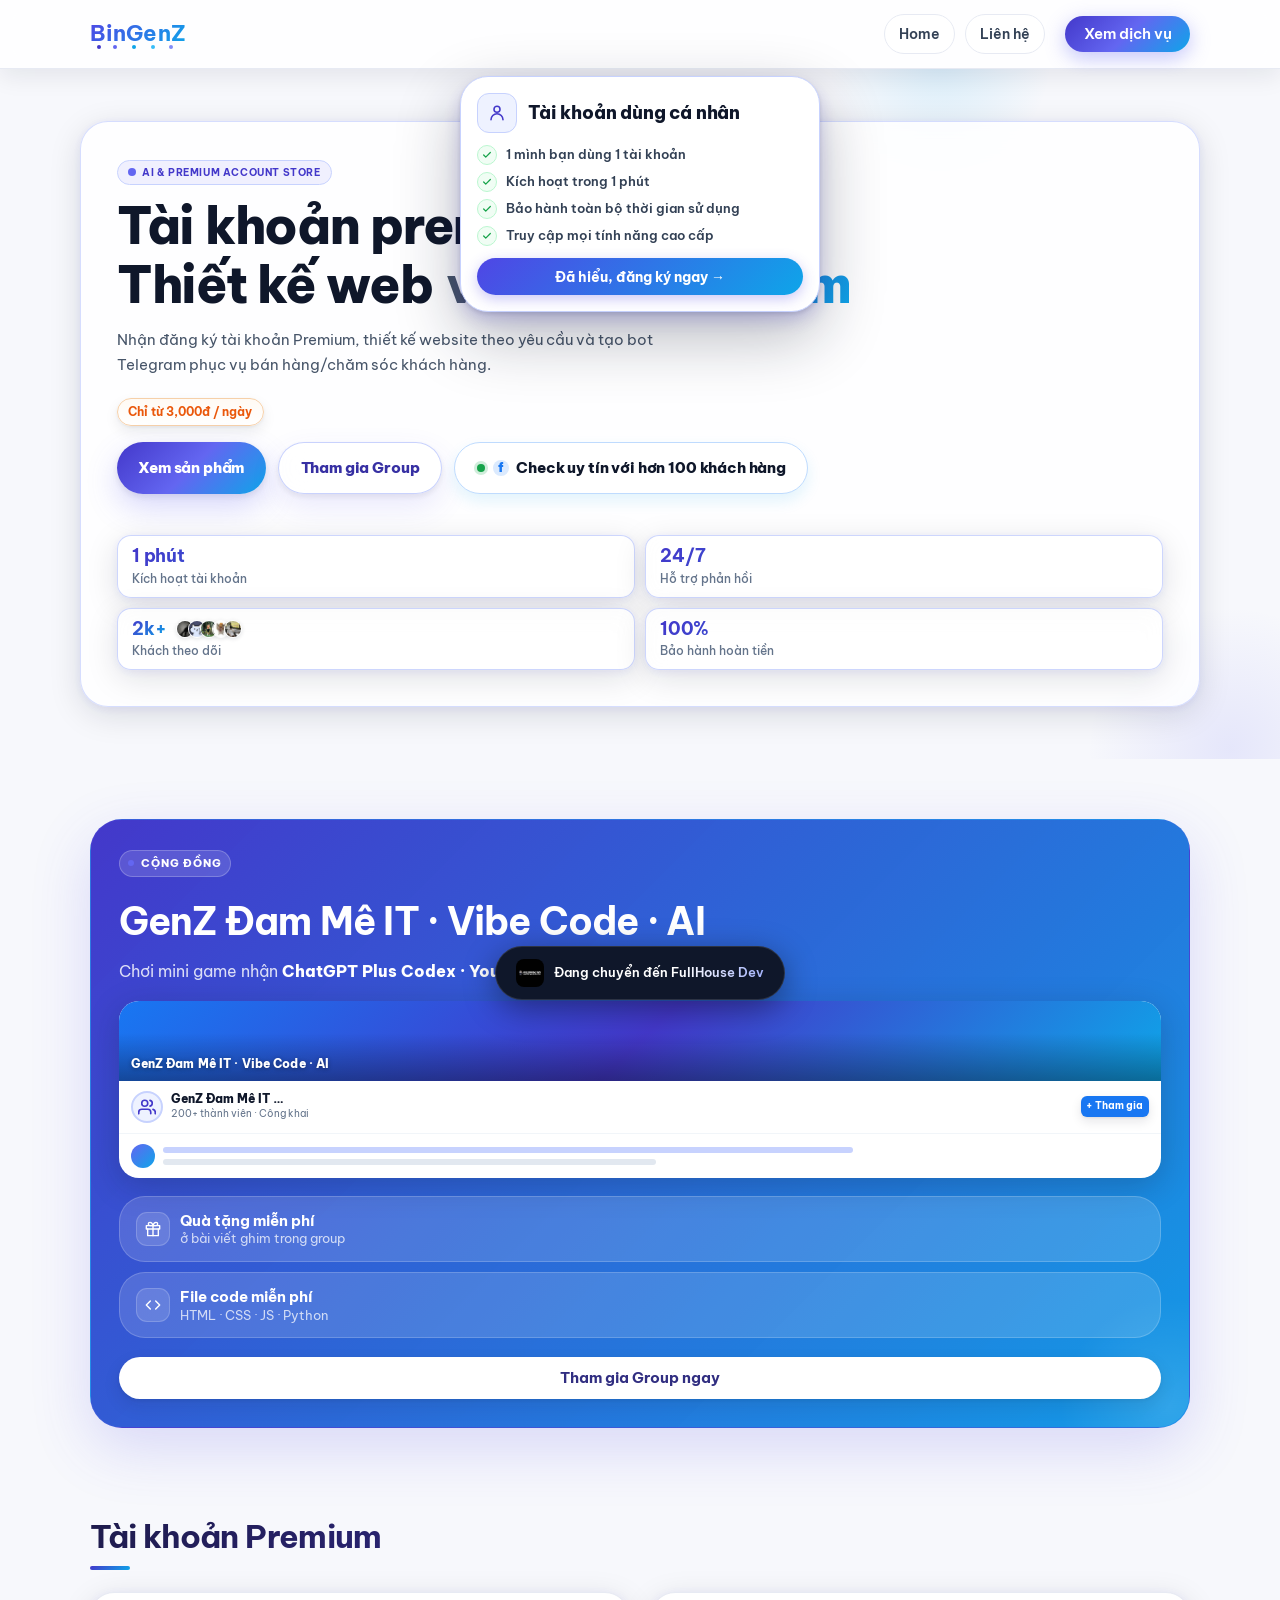
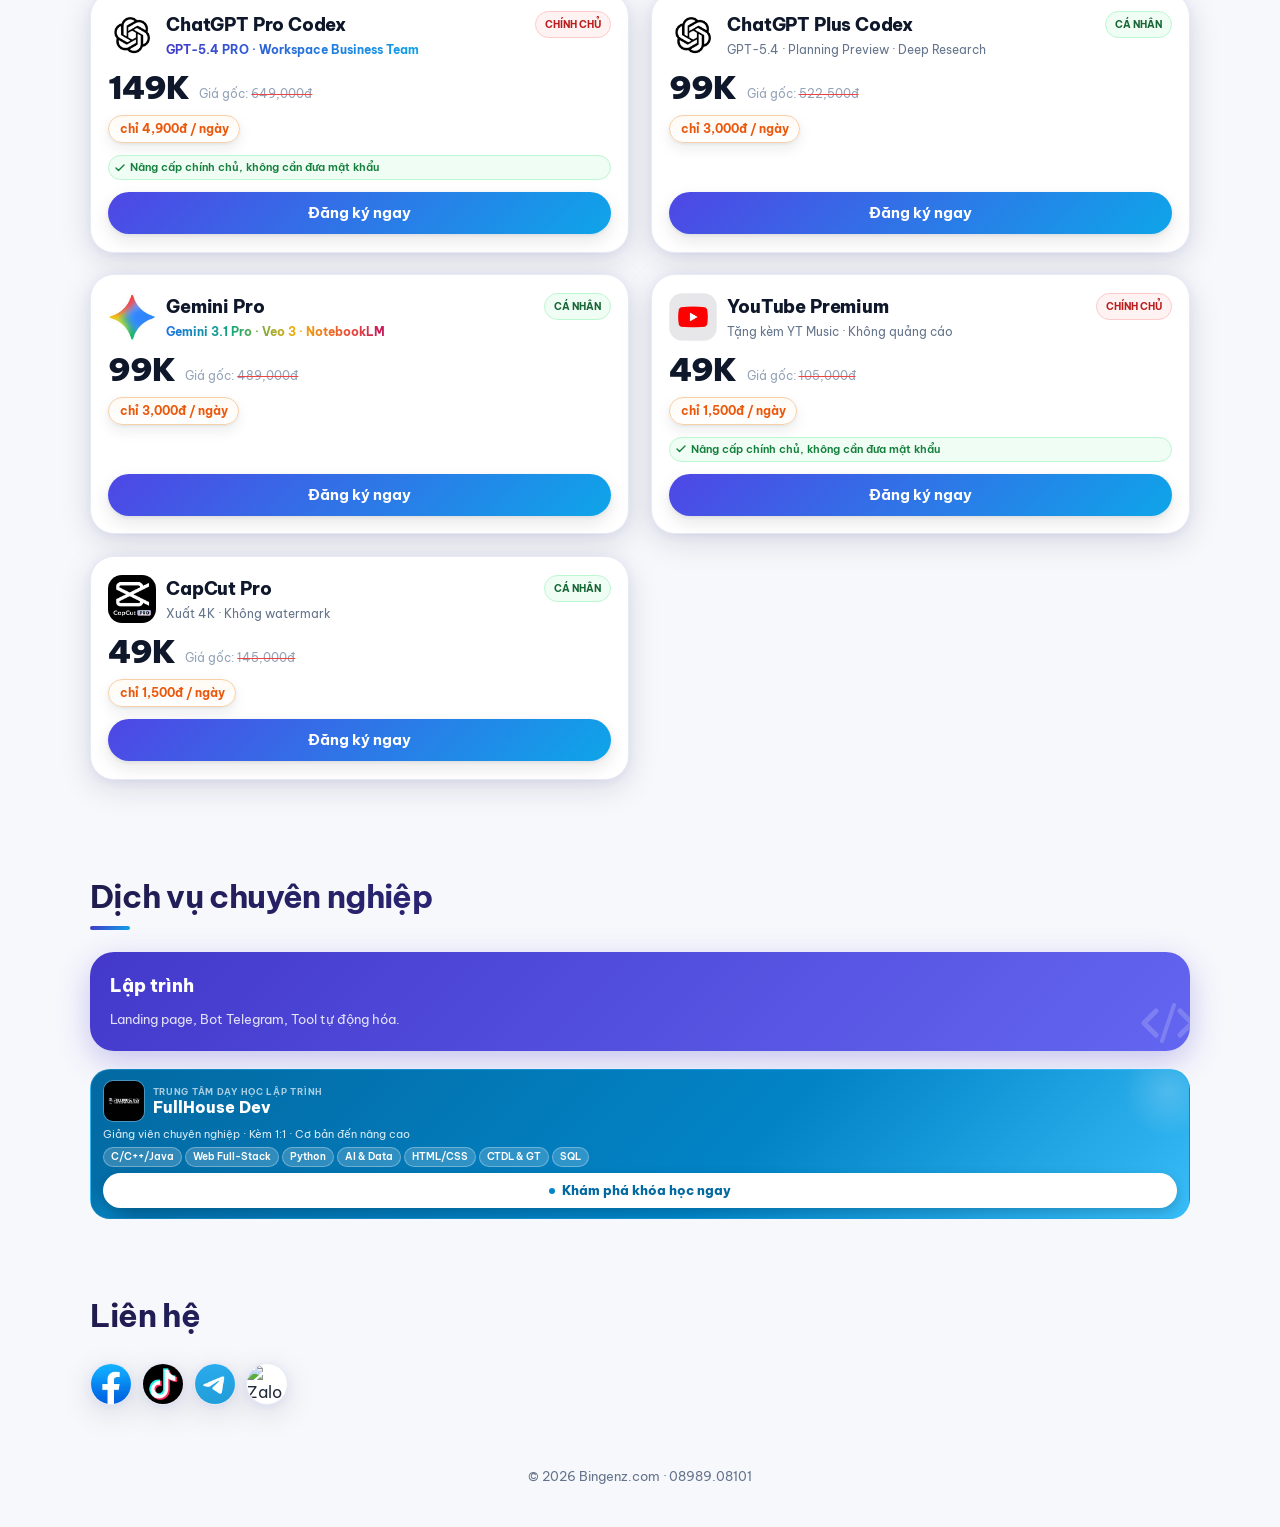
==== index.html @ b9730cd6 "Add 1:1 clone of bingenz.com - Extracted HTML/CSS/JS from base64 obfuscated payload - Inlined all CS" ====
<!DOCTYPE html>
<html lang="vi">
<head>
  <meta charset="UTF-8">
  <script>!function(){var u=new URL(location.href);['utm_source','utm_medium','utm_campaign','utm_term','utm_content'].forEach(function(p){u.searchParams.delete(p)});if(u.href!==location.href)history.replaceState(null,'',u)}();</script>
  <meta name="viewport" content="width=device-width, initial-scale=1.0, interactive-widget=resizes-visual">
    <title>BinGenZ · AI &amp; PREMIUM ACCOUNT</title><meta property="og:type" content="website"><meta property="og:url" content="https://bingenz.com"><meta property="og:title" content="BinGenZ · AI &amp; PREMIUM ACCOUNT"><meta property="og:description" content="Đăng ký tài khoản Premium (ChatGPT Plus, Gemini Pro, YouTube Premium, CapCut Pro). Cung cấp thiết kế website chuyên nghiệp, tối ưu chi phí."><meta property="og:locale" content="vi_VN"><meta name="twitter:card" content="summary_large_image"><meta name="twitter:title" content="BinGenZ · AI &amp; PREMIUM ACCOUNT"><meta name="twitter:description" content="Đăng ký tài khoản Premium (ChatGPT Plus, Gemini Pro, YouTube Premium, CapCut Pro). Cung cấp thiết kế website chuyên nghiệp, tối ưu chi phí."><meta name="description" content="Đăng ký tài khoản Premium (ChatGPT Plus, Gemini Pro, YouTube Premium, CapCut Pro). Cung cấp thiết kế website chuyên nghiệp, tối ưu chi phí.">
<!-- Share metadata is injected from share-meta.js during build and in middleware. -->
  <link rel="preconnect" href="https://fonts.googleapis.com">
  <link rel="preconnect" href="https://fonts.gstatic.com" crossorigin>
  <link href="https://fonts.googleapis.com/css2?family=Be+Vietnam+Pro:wght@400;500;600;700;800&display=swap" rel="stylesheet">
  <style>
    :root {
      --bg: #f7f8fc;
      --panel: #ffffff;
      --line: #e7eaf3;
      --text: #0f172a;
      --muted: #55627a;
      --brand: #4f46e5;
      --brand-2: #0ea5e9;
      --ok: #0f766e;
      --danger: #b91c1c;
      --shadow: 0 8px 32px rgba(15, 23, 42, 0.13), 0 2px 8px rgba(99,102,241,0.09);
    }

    * { box-sizing: border-box; }
    html, body { margin: 0; padding: 0; }
    html {
      /* Scale tỉ lệ thuần: 16px tại 430px, co đều theo viewport, giữ tối đa 16px desktop */
      font-size: min(3.72vw, 16px);
      scroll-behavior: smooth;
      scroll-padding-top: 84px;
    }
    body {
      font-family: "Be Vietnam Pro", sans-serif;
      color: var(--text);
      background: var(--bg);
      line-height: 1.5;
    }
    h1, h2, h3, .price, .badge, .cta { font-family: "Be Vietnam Pro", sans-serif; }

    .container { width: min(1120px, 86vw); margin: 0 auto; }
    .topbar {
      position: sticky; top: 0; z-index: 30;
      background: rgba(255, 255, 255, 0.85);
      border-bottom: 1px solid var(--line);
      backdrop-filter: blur(10px);
      box-shadow: 0 8px 22px rgba(15, 23, 42, 0.08);
    }
    .topbar-inner {
      height: 68px; display: flex; align-items: center; justify-content: space-between; gap: 16px;
    }
    .logo { font-size: 1.4rem; font-weight: 700; letter-spacing: 0.01em; }
    .logo span {
      background: linear-gradient(135deg, var(--brand), var(--brand-2));
      -webkit-background-clip: text;
      -webkit-text-fill-color: transparent;
      background-clip: text;
    }
    .logo-sub {
      background: linear-gradient(135deg, var(--brand), var(--brand-2));
      -webkit-background-clip: text;
      -webkit-text-fill-color: transparent;
      background-clip: text;
      font-weight: 700;
    }
    @keyframes floatUp {
      0%   { transform: translateY(0) scale(1); opacity: 0.8; }
      100% { transform: translateY(-32px) scale(0.2); opacity: 0; }
    }
    .logo-wrap { position: relative; display: inline-block; }
    .logo-particle {
      position: absolute; bottom: 2px;
      width: 4px; height: 4px; border-radius: 50%;
      pointer-events: none;
      animation: floatUp 2s ease-out infinite;
    }
    .lp1 { background: #4338ca; left: 8%;  animation-delay: 0s;    animation-duration: 2.1s; }
    .lp2 { background: #6366f1; left: 24%; animation-delay: 0.45s; animation-duration: 1.8s; }
    .lp3 { background: #0ea5e9; left: 44%; animation-delay: 0.9s;  animation-duration: 2.3s; }
    .lp4 { background: #38bdf8; left: 64%; animation-delay: 0.2s;  animation-duration: 1.9s; }
    .lp5 { background: #818cf8; left: 82%; animation-delay: 1.2s;  animation-duration: 2.0s; }
    .top-actions { display: flex; align-items: center; gap: 10px; flex-wrap: wrap; }
    .chip {
      border: 1px solid var(--line);
      background: #fff;
      color: #334155;
      border-radius: 999px;
      font-size: 0.875em;
      padding: 0.625em 1em;
      text-decoration: none;
      font-weight: 600;
    }
    .chip.primary {
      display: inline-flex;
      align-items: center;
      justify-content: center;
      border: 0;
      background: linear-gradient(135deg, #4338ca 0%, #6366f1 50%, #0ea5e9 100%);
      background-clip: padding-box;
      color: #fff;
      padding: 0.625em 1.25em;
      font-size: 0.94em;
      line-height: 1.2;
      appearance: none;
      -webkit-appearance: none;
      overflow: hidden;
      box-shadow: 0 6px 20px rgba(99,102,241,0.38);
      transition: transform 0.15s, box-shadow 0.15s, filter 0.15s;
    }
    .chip.primary:hover {
      transform: translateY(-2px);
      box-shadow: 0 10px 28px rgba(99,102,241,0.48);
      filter: brightness(1.07);
    }
    .chip.primary:active { transform: translateY(0); }

    .hero {
      padding: 0 0 24px;
    }
    .hero-box {
      position: relative;
      overflow: hidden;
      width: 100vw;
      margin-left: calc(50% - 50vw);
      background: transparent;
      padding: clamp(28px, 5vw, 52px) clamp(18px, 5vw, 34px);
    }
    .hero-box::before,
    .hero-box::after {
      content: "";
      position: absolute;
      border-radius: 999px;
      pointer-events: none;
    }
    .hero-box::before {
      width: 280px;
      height: 280px;
      right: -90px;
      bottom: -130px;
      background: radial-gradient(circle, rgba(99, 102, 241, 0.12) 0%, rgba(99, 102, 241, 0) 72%);
    }
    .hero-box::after {
      width: 220px;
      height: 220px;
      right: 18%;
      top: -120px;
      background: radial-gradient(circle, rgba(14, 165, 233, 0.13) 0%, rgba(14, 165, 233, 0) 72%);
    }
    .hero-box > div {
      position: relative;
      z-index: 1;
      max-width: min(1120px, 92vw);
      margin: 0 auto;
    }
    .kicker {
      display: inline-flex;
      align-items: center;
      gap: 6px;
      background: rgba(99,102,241,0.09);
      border: 1px solid #c7d2fe;
      color: #4338ca;
      border-radius: 999px;
      padding: 4px 10px;
      font-size: 0.625em;
      font-weight: 700;
      letter-spacing: 0.06em;
      text-transform: uppercase;
      margin-bottom: 14px;
    }
    .kicker-dot {
      width: 8px; height: 8px;
      border-radius: 50%;
      background: #6366f1;
      flex-shrink: 0;
    }
    .title {
      margin: 0 0 16px;
      font-size: clamp(2rem, 6vw, 3.2rem);
      line-height: 1.05;
      letter-spacing: -0.025em;
      display: grid;
      gap: 0.12em;
    }
    .title-main {
      display: inline-flex;
      align-items: baseline;
      flex-wrap: wrap;
      gap: 0.26em;
      color: #0f172a;
      font-weight: 800;
    }
    .title-sub {
      display: inline-flex;
      align-items: baseline;
      flex-wrap: wrap;
      gap: 0.26em;
      font-weight: 800;
      color: #0f172a;
    }
    .title-and {
      color: #475569;
      font-weight: 700;
    }
    .title .accent {
      display: inline-block;
      font-weight: 800;
      background: linear-gradient(135deg, #4338ca, #0ea5e9);
      -webkit-background-clip: text;
      -webkit-text-fill-color: transparent;
      background-clip: text;
    }
    .hero p {
      margin: 0 0 20px;
      color: #475569;
      max-width: 58ch;
      font-size: 0.94em;
      line-height: 1.65;
    }
    .hero-pill {
      margin-bottom: 16px;
      width: fit-content;
      border-radius: 999px;
      border: 0.09em solid #f6d0a9;
      background: linear-gradient(180deg, #fffaf4 0%, #fff 100%);
      color: #ea580c;
      padding: 0.4em 0.9em;
      font-weight: 700;
      font-size: 0.72em;
      display: inline-flex;
      align-items: center;
      gap: 0.5em;
      box-shadow: 0 0.5em 1.2em rgba(15,23,42,0.08), 0 0.1em 0.25em rgba(15,23,42,0.06);
    }
    .hero-card {
      background: rgba(255,255,255,0.82);
      border: 1px solid rgba(165,180,252,0.45);
      border-radius: 28px;
      padding: clamp(24px, 4vw, 36px);
      backdrop-filter: blur(16px);
      -webkit-backdrop-filter: blur(16px);
      box-shadow: var(--shadow);
    }

    .hero-cta-row {
      margin-bottom: 2.6em;
      display: flex;
      gap: 0.8em;
      flex-wrap: wrap;
      align-items: center;
    }
    .hero-cta-row .chip.primary,
    .hero-outline-btn {
      display: inline-flex;
      align-items: center;
      justify-content: center;
      gap: 0.5em;
      white-space: nowrap;
      min-height: 3.35em;
      padding: 0.82em 1.38em;
      font-size: 0.96em;
      line-height: 1.2;
      font-weight: 800;
      border-radius: 999px;
      text-decoration: none;
      letter-spacing: -0.01em;
    }
    .hero-cta-row .chip.primary {
      box-shadow: 0 0.85em 2em rgba(99,102,241,0.26), 0 0.18em 0.42em rgba(15,23,42,0.1);
    }
    .hero-outline-btn {
      border: 1.5px solid rgba(165,180,252,0.6);
      background: rgba(255,255,255,0.76);
      backdrop-filter: blur(12px);
      -webkit-backdrop-filter: blur(12px);
      color: #3730a3;
      cursor: pointer;
      box-shadow: 0 0.85em 2em rgba(79,70,229,0.12), 0 0.18em 0.42em rgba(15,23,42,0.08);
      transition: background 0.15s, border-color 0.15s, box-shadow 0.15s, transform 0.15s;
    }
    .hero-outline-btn:hover {
      background: rgba(255,255,255,0.92);
      border-color: #6366f1;
      transform: translateY(-0.05em);
      box-shadow: 0 1em 2.2em rgba(79,70,229,0.18), 0 0.2em 0.46em rgba(15,23,42,0.1);
    }
    .hero-trust-btn {
      border: 0.07em solid #bfdbfe;
      background: #ffffff;
      color: #0f172a;
      box-shadow: 0 0.45em 1em rgba(14,165,233,0.12);
      transition: box-shadow 0.15s, transform 0.15s, border-color 0.15s;
    }
    .hero-trust-btn:hover {
      transform: translateY(-0.05em);
      border-color: #93c5fd;
      box-shadow: 0 0.65em 1.28em rgba(14,165,233,0.18);
    }
    .hero-trust-dot {
      width: 0.56em;
      height: 0.56em;
      border-radius: 50%;
      background: #16a34a;
      box-shadow: 0 0 0 0.2em rgba(22,163,74,0.2);
      flex-shrink: 0;
      animation: heroTrustDotPulse 1.5s ease-in-out infinite;
    }
    @keyframes heroTrustDotPulse {
      0%,100% { opacity: 1; transform: scale(1); }
      50% { opacity: 0.45; transform: scale(0.72); }
    }
    .hero-trust-fb {
      width: 1.2em;
      height: 1.2em;
      border-radius: 50%;
      background: #dbeafe;
      color: #1877f2;
      font-size: 0.86em;
      font-weight: 900;
      line-height: 1;
      display: inline-grid;
      place-items: center;
      flex-shrink: 0;
    }
    .hero-stats {
      margin-top: 10px;
      display: grid;
      grid-template-columns: 1fr 1fr;
      gap: 10px;
    }
    .hero-stat-card {
      background: rgba(255,255,255,0.75);
      border: 1px solid rgba(165,180,252,0.55);
      border-radius: 14px;
      padding: 10px 14px;
      backdrop-filter: blur(10px);
      -webkit-backdrop-filter: blur(10px);
      box-shadow: var(--shadow);
    }
    .hero-stat-value {
      font-size: 1.1rem;
      font-weight: 700;
      line-height: 1.1;
      letter-spacing: -0.01em;
      background: linear-gradient(135deg, #4338ca, #0ea5e9);
      -webkit-background-clip: text;
      -webkit-text-fill-color: transparent;
      background-clip: text;
    }
    .hero-stat-label {
      font-size: 0.72em;
      color: #64748b;
      font-weight: 500;
      margin-top: 4px;
    }
    .hero-stat-top {
      display: flex;
      align-items: center;
      gap: 10px;
      flex-wrap: nowrap;
    }
    .hero-stat-avatars {
      display: flex;
      align-items: center;
      flex-shrink: 0;
    }
    .hero-stat-top .hero-stat-value { white-space: nowrap; }
    .hero-stat-avatars img {
      width: 18px;
      height: 18px;
      border-radius: 50%;
      object-fit: cover;
      border: 1.5px solid #fff;
      margin-left: -6px;
      box-shadow: 0 1px 4px rgba(15,23,42,0.12);
      background: #e2e8f0;
    }
    .hero-stat-avatars img:first-child { margin-left: 0; }

    .community-split-top {
      display: block;
      margin-bottom: 18px;
    }
    .community-split-text {
      min-width: 0;
    }
    .community-mockup {
      width: 152px;
      background: #fff;
      border-radius: 18px 18px 0 0;
      box-shadow: 0 -6px 24px rgba(99,102,241,0.15);
      padding: 12px 12px 0;
    }
    .cm-bar {
      height: 0.44em;
      background: linear-gradient(90deg, #4338ca, #6366f1);
      border-radius: 999px;
      margin-bottom: 0.56em;
    }
    .cm-code {
      border-radius: 10px;
      background: #0f172a;
      padding: 0.5em;
      margin-bottom: 0.5em;
    }
    .cm-dots {
      display: flex;
      gap: 4px;
      margin-bottom: 0.375em;
    }
    .cm-dots span {
      width: 0.3125em;
      height: 0.3125em;
      border-radius: 50%;
      display: inline-block;
    }
    .cm-code-line {
      height: 0.25em;
      border-radius: 999px;
      margin-bottom: 0.3125em;
      background: rgba(255,255,255,0.18);
    }
    .cm-code-line.purple { background: #8b5cf6; }
    .cm-code-line.blue { background: #38bdf8; }
    .cm-code-line.green { background: #34d399; }
    .cm-social {
      display: flex;
      gap: 0.375em;
      padding-bottom: 0.75em;
    }
    .cm-pill {
      flex: 1;
      border-radius: 999px;
      height: 1.125em;
      display: grid;
      place-items: center;
      color: #fff;
      font-size: 0.52em;
      font-weight: 800;
    }
    .community-wrap {
      background: linear-gradient(135deg, rgba(67,56,202,0.96), rgba(14,165,233,0.9)), #4338ca;
      color: #fff;
      border: 1px solid rgba(99,102,241,0.18);
      border-radius: 32px;
      box-shadow: 0 20px 60px rgba(79,70,229,0.18);
      padding: clamp(24px, 5vw, 28px);
      position: relative;
      overflow: hidden;
    }
    .community-wrap::before {
      content: '';
      position: absolute;
      inset: auto -90px -90px auto;
      width: 220px; height: 220px;
      background: radial-gradient(circle, rgba(255,255,255,0.12) 0%, transparent 70%);
      border-radius: 50%;
      pointer-events: none;
    }
    .community-badge {
      display: inline-flex;
      align-items: center;
      gap: 7px;
      border-radius: 999px;
      border: 1px solid rgba(255,255,255,0.22);
      background: rgba(255,255,255,0.14);
      color: #fff;
      font-size: 0.69em; font-weight: 800;
      letter-spacing: 0.08em;
      text-transform: uppercase;
      padding: 0.4em 0.75em;
    }
    .community-title {
      margin: 0.6em 0 0.4em;
      font-size: clamp(1.25rem, 4.5vw, 2.4rem);
      line-height: 1.12;
      letter-spacing: -0.02em;
      overflow-wrap: break-word;
      word-break: break-word;
    }
    .community-sub {
      margin: 0;
      color: rgba(255,255,255,0.82);
      font-size: clamp(0.75rem, 2.4vw, 1rem);
      line-height: 1.5;
      overflow-wrap: break-word;
      word-break: break-word;
    }
    .community-sub strong {
      color: #fff;
      font-weight: 800;
    }
    .gift-box {
      margin-top: 0;
      border: 1px solid rgba(255,255,255,0.18);
      background: rgba(255,255,255,0.14);
      border-radius: 26px;
      padding: 0.875em 1em;
      display: flex;
      align-items: center;
      gap: 10px;
      box-shadow: none;
    }
    .gift-box .ico {
      width: 2.125em;
      height: 2.125em;
      border-radius: 11px;
      display: grid;
      place-items: center;
      background: rgba(255,255,255,0.12);
      color: #fff;
      border: 1px solid rgba(255,255,255,0.18);
      flex-shrink: 0;
    }
    .gift-title {
      font-size: 0.95em;
      font-weight: 700;
      color: #fff;
      line-height: 1.3;
    }
    .gift-sub {
      font-size: 0.8em;
      color: rgba(255,255,255,0.74);
      line-height: 1.3;
    }
    /* ── Facebook Group Mockup ── */
    .fb-mockup {
      width: 100%;
      background: #fff;
      border-radius: 20px;
      overflow: hidden;
      box-shadow: 0 8px 32px rgba(15,23,42,0.22);
    }
    .fb-cover {
      height: 5em;
      background: linear-gradient(135deg, #1877f2, #4338ca, #0ea5e9);
      position: relative;
      display: flex;
      align-items: flex-end;
      padding: 0.5em 0.75em;
    }
    .fb-cover-gradient {
      position: absolute;
      inset: 0;
      background: linear-gradient(to bottom, transparent 40%, rgba(0,0,0,0.35));
    }
    .fb-cover-text {
      position: relative;
      color: #fff;
      font-size: 0.75em;
      font-weight: 800;
      letter-spacing: 0.01em;
      text-shadow: 0 1px 4px rgba(0,0,0,0.4);
    }
    .fb-info {
      display: flex;
      align-items: center;
      gap: 0.5em;
      padding: 0.625em 0.75em;
      border-bottom: 1px solid #f1f5f9;
    }
    .fb-avatar {
      width: 2em;
      height: 2em;
      border-radius: 50%;
      background: #eef2ff;
      border: 2px solid #c7d2fe;
      display: grid;
      place-items: center;
      flex-shrink: 0;
    }
    .fb-name {
      font-size: 0.72em;
      font-weight: 800;
      color: #0f172a;
      line-height: 1.2;
      white-space: nowrap;
      overflow: hidden;
      text-overflow: ellipsis;
      max-width: 10em;
    }
    .fb-meta {
      font-size: 0.62em;
      color: #64748b;
      margin-top: 1px;
    }
    .fb-join-btn {
      margin-left: auto;
      background: #1877f2;
      color: #fff;
      font-size: 0.62em;
      font-weight: 700;
      border-radius: 6px;
      padding: 0.3em 0.6em;
      white-space: nowrap;
      flex-shrink: 0;
      text-decoration: none;
      box-shadow: 0 0.45em 1.1em rgba(15,23,42,0.10), 0 0.1em 0.24em rgba(15,23,42,0.07);
      transition: transform 0.15s ease, box-shadow 0.15s ease, filter 0.15s ease;
    }
    .fb-join-btn:hover {
      transform: translateY(-0.06em);
      box-shadow: 0 0.65em 1.35em rgba(15,23,42,0.14), 0 0.12em 0.3em rgba(15,23,42,0.08);
      filter: brightness(1.03);
    }
    .fb-post {
      display: flex;
      align-items: center;
      gap: 0.5em;
      padding: 0.625em 0.75em;
    }
    .fb-post-avatar {
      width: 1.5em;
      height: 1.5em;
      border-radius: 50%;
      background: linear-gradient(135deg, #6366f1, #0ea5e9);
      flex-shrink: 0;
    }
    .fb-post-body { flex: 1; }
    .fb-post-line {
      height: 0.375em;
      border-radius: 999px;
      background: #e2e8f0;
      margin-bottom: 0.375em;
    }
    .fb-post-line:last-child { margin-bottom: 0; }
    /* ── end Facebook Mockup ── */
    .community-btn {
      margin-top: 1.25em;
      width: 100%;
      display: flex;
      justify-content: center;
      box-shadow: 0 12px 24px rgba(15,23,42,0.18);
    }
    .cta.buy.community-btn {
      background: #fff;
      color: #312e81;
    }
    .community-metrics {
      display: grid;
      grid-template-columns: repeat(3, 1fr);
      gap: 0.625em;
      margin-bottom: 1.125em;
    }
    @media (max-width: 680px) {
      .community-metrics { grid-template-columns: 1fr; }
    }
    .community-metric {
      border-radius: 18px;
      padding: 0.875em;
      background: rgba(255,255,255,0.12);
      border: 1px solid rgba(255,255,255,0.16);
    }
    .community-metric strong {
      display: block;
      margin-bottom: 0.25em;
      font-size: 1.05em;
      color: #fff;
    }
    .community-metric span {
      color: rgba(255,255,255,0.74);
      font-size: 0.84em;
    }
    .community-stats {
      display: grid;
      grid-template-columns: 1fr 1fr;
      gap: 28px 20px;
      margin: 24px 0;
    }
    .comm-stat-value {
      font-size: 2rem;
      font-weight: 800;
      color: #4338ca;
      letter-spacing: -0.03em;
      line-height: 1;
    }
    .comm-stat-label {
      font-size: 0.69em;
      text-transform: uppercase;
      letter-spacing: 0.08em;
      font-weight: 700;
      color: #64748b;
      margin-top: 5px;
    }
    .personal-card {
      margin-top: 18px;
      background: #fff;
      border: 1px solid #e2e8f0;
      border-left: 4px solid #6366f1;
      border-radius: 30px;
      box-shadow: 0 2px 12px rgba(99,102,241,0.08);
      padding: 18px 18px 18px 16px;
    }
    .personal-head {
      display: flex;
      align-items: center;
      gap: 12px;
      margin-bottom: 14px;
    }
    .personal-head .ico {
      width: 40px;
      height: 40px;
      border-radius: 11px;
      border: 1px solid #c7d2fe;
      display: grid;
      place-items: center;
      color: #4338ca;
      background: #eef2ff;
      flex-shrink: 0;
    }
    .personal-title {
      margin: 0;
      font-size: 1rem;
      font-weight: 800;
      line-height: 1.2;
      letter-spacing: -0.01em;
      color: #0f172a;
    }
    .personal-list {
      margin: 0;
      padding: 0;
      list-style: none;
      display: grid;
      gap: 8px;
      font-size: 0.81em;
      color: #334155;
      font-weight: 600;
    }
    .personal-list li {
      display: flex;
      align-items: center;
      gap: 10px;
      word-break: break-word;
    }
    .personal-check {
      width: 20px;
      height: 20px;
      border-radius: 50%;
      background: #f0fdf4;
      border: 1px solid #bbf7d0;
      display: grid;
      place-items: center;
      flex-shrink: 0;
    }

    .section { padding: 2.25em 0; }
    #source-code.section { padding-top: 56px; }
    .section h2 {
      margin: 0 0 24px;
      font-size: clamp(1.3rem, 3vw, 2rem);
      letter-spacing: -0.02em;
      background: linear-gradient(135deg, #1e1b4b, #4338ca);
      -webkit-background-clip: text;
      -webkit-text-fill-color: transparent;
      background-clip: text;
    }

    .grid {
      display: grid;
      grid-template-columns: repeat(12, 1fr);
      gap: 1.35em;
    }
    .card {
      grid-column: span 6;
      background: var(--panel);
      border: 1px solid var(--line);
      border-radius: 1.5em;
      box-shadow: var(--shadow);
      padding: 1.1em;
      display: flex;
      flex-direction: column;
      gap: 0.75em;
      min-width: 0;
      scroll-margin-top: 92px;
      transition: box-shadow 0.18s, transform 0.18s;
    }
    .card:hover {
      box-shadow: var(--shadow);
      transform: translateY(-2px);
    }
    .head { display: flex; align-items: start; justify-content: space-between; gap: 10px; }
    .head-left { display: flex; align-items: center; gap: 10px; min-width: 0; }
    .head-ico {
      width: 3em;
      height: 3em;
      border-radius: 0.875em;
      background: #eef2ff;
      flex-shrink: 0;
      display: block;
    }
    .head-text { min-width: 0; }
    .name { font-size: clamp(0.88rem, 3.5vw, 1.15rem); font-weight: 800; letter-spacing: -0.01em; margin: 0 0 3px; white-space: nowrap; overflow: hidden; text-overflow: clip; }
    .tag { color: #64748b; font-size: 0.72em; margin: 0; line-height: 1.4; }
    .badge {
      border-radius: 999px;
      padding: 5px 9px;
      font-size: 0.65em;
      white-space: nowrap;
      font-weight: 700;
      flex-shrink: 0;
    }
    .badge.green { border: 1px solid #bbf7d0; background: #f0fdf4; color: #166534; }
    .badge.red { border: 1px solid #fecaca; background: #fef2f2; color: #b91c1c; }

    .price-row { display: flex; align-items: end; gap: 10px; flex-wrap: wrap; }
    .price {
      font-size: 2em;
      line-height: 1;
      letter-spacing: -0.03em;
      font-weight: 900;
      color: #0f172a;
    }
    .old { font-size: 0.75em; color: #94a3b8; }
    .old s { color: #94a3b8 !important; text-decoration: line-through #ef4444 !important; text-decoration-thickness: 1.3px !important; }
    .day {
      font-size: 0.72em;
      color: #ea580c;
      background: linear-gradient(180deg, #fffaf4 0%, #fff 100%);
      border: 0.09em solid #f6d0a9;
      border-radius: 999px;
      padding: 0.4em 0.9em;
      width: fit-content;
      font-weight: 700;
      box-shadow: 0 0.5em 1.2em rgba(15,23,42,0.08), 0 0.1em 0.25em rgba(15,23,42,0.06);
    }

    .cta-row { margin-top: auto; display: grid; gap: 8px; }
    .cta {
      display: inline-flex;
      align-items: center;
      justify-content: center;
      border: 0;
      border-radius: 999px;
      padding: 0.8em 1.1em;
      font-size: 0.94rem;
      font-weight: 700;
      line-height: 1.2;
      appearance: none;
      -webkit-appearance: none;
      cursor: pointer;
      text-decoration: none;
      text-align: center;
      overflow: hidden;
      box-shadow: 0 0.45em 1.1em rgba(15,23,42,0.10), 0 0.1em 0.24em rgba(15,23,42,0.07);
      transition: transform 0.15s ease, box-shadow 0.15s ease, filter 0.15s ease;
    }
    .cta:hover {
      transform: translateY(-0.06em);
      box-shadow: 0 0.65em 1.35em rgba(15,23,42,0.14), 0 0.12em 0.3em rgba(15,23,42,0.08);
      filter: brightness(1.02);
    }
    .cta:active { transform: translateY(0); }
    .cta.buy {
      color: #fff;
      background: linear-gradient(135deg, var(--brand), var(--brand-2));
    }
    .cta.light {
      color: #1e293b;
      background: #f8fafc;
      border: 1px solid var(--line);
    }

    .wide {
      grid-column: span 6;
      border-radius: 1.5em;
      padding: 1.25em;
      position: relative;
      overflow: hidden;
    }
    #source-code .wide {
      grid-column: span 12;
    }
    .wide.wide-code {
      background: linear-gradient(135deg, #4338ca 0%, #6366f1 100%);
      color: #fff;
      box-shadow: 0 10px 32px rgba(67,56,202,0.28);
    }
    .wide h3 { margin: 0 0 10px; font-size: 1.15rem; font-weight: 800; color: #fff; }
    .wide ul { margin: 0 0 16px; padding-left: 18px; color: rgba(255,255,255,0.85); display: grid; gap: 7px; font-size: 0.84em; }
    .wide-deco {
      position: absolute;
      right: -10px; bottom: -10px;
      opacity: 0.18;
      pointer-events: none;
      user-select: none;
    }

    .contact-list {
      display: flex;
      align-items: center;
      gap: 10px;
      flex-wrap: wrap;
    }
    .contact-item {
      width: 42px;
      height: 42px;
      display: inline-flex;
      align-items: center;
      justify-content: center;
      text-decoration: none;
      color: #1f2937;
      background: #fff;
      border: 1px solid var(--line);
      border-radius: 50%;
      box-shadow: var(--shadow);
      overflow: hidden;
    }
    .contact-item img {
      width: 100%;
      height: 100%;
      object-fit: cover;
      display: block;
    }

    .footer {
      text-align: center;
      color: #64748b;
      padding: 26px 12px 40px;
      font-size: 0.81em;
    }

    /* ── Welcome Overlay (FIXED) ── */
    /* welcome overlay removed */
    .wlc-services { display: grid; grid-template-columns: 1fr 1fr; gap: 6px; }
    .wlc-service-item {
      display: flex; flex-direction: column; align-items: center; gap: 4px;
      background: rgba(255,255,255,0.75); border: 1px solid #c7d2fe;
      border-radius: 22px; padding: 9px 6px; text-align: center;
    }
    .wlc-svc-svg { width: 60px; height: 60px; flex-shrink: 0; }
    .wlc-svc-name { font-size: 0.75em; font-weight: 800; color: #0f172a; }
    .wlc-svc-note { font-size: 0.625em; color: #64748b; line-height: 1.4; }
    .wlc-cta-text {
      font-size: 0.81em; color: #334155; text-align: center; line-height: 1.5; margin: 0;
    }
    .wlc-cta-text strong { color: #4338ca; }

    /* Ad box */
    .wlc-ad {
      position: relative; overflow: hidden;
      background: linear-gradient(135deg, #0369a1 0%, #0284c7 60%, #38bdf8 100%);
      border: 1px solid rgba(56,189,248,0.3);
      border-radius: 20px; padding: 10px 12px;
    }
    .wlc-ad::before {
      content: ''; position: absolute; right: -24px; top: -24px;
      width: 90px; height: 90px; border-radius: 50%;
      background: radial-gradient(circle, rgba(255,255,255,0.18), transparent 70%);
      pointer-events: none;
    }
    .wlc-ad::after {
      content: ''; position: absolute; left: -16px; bottom: -24px;
      width: 60px; height: 60px; border-radius: 50%;
      background: radial-gradient(circle, rgba(14,165,233,0.3), transparent 70%);
      pointer-events: none;
    }
    .wlc-ad-inner { position: relative; z-index: 1; display: grid; gap: 6px; }
    .wlc-ad-head { display: flex; align-items: center; gap: 8px; }
    .wlc-ad-logo {
      width: 42px; height: 42px; border-radius: 10px;
      overflow: hidden; flex-shrink: 0;
      border: 1px solid rgba(255,255,255,0.2);
      background: rgba(255,255,255,0.1);
    }
    .wlc-ad-logo img { width: 100%; height: 100%; object-fit: cover; display: block; }
    .wlc-ad-qc { font-size: 0.56em; font-weight: 700; color: rgba(255,255,255,0.65); letter-spacing: 0.08em; text-transform: uppercase; }
    .wlc-ad-brand { font-size: 1em; font-weight: 800; color: #fff; line-height: 1.1; }
    .wlc-ad-desc { font-size: 0.66em; color: rgba(255,255,255,0.85); line-height: 1.2; margin: 0; }
    .wlc-ad-pills {
      display: flex; flex-wrap: wrap; gap: 3px;
      max-height: calc(2 * (18px + 6px));
      overflow: hidden;
    }
    .wlc-ad-pill {
      font-size: 0.594em; font-weight: 600; color: #fff;
      background: rgba(255,255,255,0.18);
      border: 1px solid rgba(255,255,255,0.3);
      border-radius: 999px; padding: 2px 7px;
      white-space: nowrap;
    }
    .wlc-ad-cta {
      display: flex; align-items: center; justify-content: center; gap: 7px;
      background: #fff; border: 0; width: 100%;
      color: #0369a1; font-size: 0.81em; font-weight: 800;
      font-family: "Be Vietnam Pro", sans-serif;
      padding: 0.625em; border-radius: 999px;
      text-decoration: none; transition: transform 0.15s, box-shadow 0.15s;
      box-shadow: 0 4px 12px rgba(0,0,0,0.18); cursor: pointer;
    }
    .wlc-ad-cta:hover { transform: translateY(-1px); box-shadow: 0 6px 20px rgba(0,0,0,0.25); }
    .wlc-ad-dot {
      width: 6px; height: 6px; border-radius: 50%;
      background: #0284c7; flex-shrink: 0;
      animation: none;
    }
    @keyframes wlcdot { 0%,100%{opacity:1;transform:scale(1)} 50%{opacity:0.4;transform:scale(0.65)} }

    .redirect-toast {
      position: fixed;
      bottom: -100px;
      left: 50%; transform: translateX(-50%);
      background: #0f172a;
      border: 1px solid rgba(255,255,255,0.12);
      border-radius: 999px;
      padding: 12px 20px;
      display: flex; align-items: center; gap: 10px;
      box-shadow: 0 8px 32px rgba(0,0,0,0.4);
      z-index: 200;
      transition: bottom 0.3s cubic-bezier(0.34,1.56,0.64,1);
      white-space: nowrap;
      pointer-events: none;
    }
    .redirect-toast.show {
      bottom: 28px;
      pointer-events: auto;
    }
    .redirect-toast .t-text {
      font-size: 0.82em; font-weight: 600;
      background: linear-gradient(90deg, #fff 0%, #fff 30%, #a5b4fc 50%, #fff 70%, #fff 100%);
      background-size: 200% auto;
      -webkit-background-clip: text;
      -webkit-text-fill-color: transparent;
      background-clip: text;
      animation: shimmertext 1.4s linear infinite;
    }
    @keyframes shimmertext { 0% { background-position: 100% center; } 100% { background-position: -100% center; } }

    /* ── Confirm Toast ── */
    .confirm-toast {
      position: fixed;
      bottom: -180px;
      left: 50%; transform: translateX(-50%);
      background:
        linear-gradient(180deg, rgba(255,255,255,0.22) 0%, rgba(255,255,255,0.08) 100%),
        rgba(15, 23, 42, 0.46);
      backdrop-filter: blur(16px) saturate(1.25);
      -webkit-backdrop-filter: blur(16px) saturate(1.25);
      border: 1px solid rgba(255,255,255,0.2);
      border-radius: 32px;
      padding: 14px 16px 10px;
      display: flex;
      flex-direction: column;
      gap: 10px;
      box-shadow: 0 16px 36px rgba(15,23,42,0.24), 0 0 0 1px rgba(255,255,255,0.06) inset;
      z-index: 200;
      transition: bottom 0.35s cubic-bezier(0.34,1.56,0.64,1);
      width: min(300px, 88vw);
      pointer-events: none;
    }
    .confirm-toast.show {
      bottom: 28px;
      pointer-events: auto;
    }
    .confirm-toast-top { display: flex; align-items: center; gap: 10px; }
    .confirm-toast-top img {
      width: 40px; height: 40px; border-radius: 14px;
      object-fit: cover; flex-shrink: 0;
      border: 1px solid rgba(255,255,255,0.15);
    }
    .confirm-toast-label { font-size: 0.94em; font-weight: 700; color: rgba(255,255,255,0.95); flex: 1; }
    .confirm-toast-sub { font-size: 0.69em; color: rgba(255,255,255,0.74); margin-top: 1px; }
    .confirm-btn-yes {
      background: linear-gradient(135deg, #4338ca 0%, #6366f1 50%, #0ea5e9 100%); color: #fff;
      border: 0; border-radius: 999px;
      padding: 0.65em 0.75em; font-size: 0.82em; font-weight: 700;
      cursor: pointer; font-family: "Be Vietnam Pro", sans-serif;
      text-decoration: none; text-align: center;
      display: flex; align-items: center; justify-content: center;
      width: 100%;
      box-shadow: 0 8px 20px rgba(79,70,229,0.3);
      transition: filter 0.15s, box-shadow 0.15s;
    }
    .confirm-btn-yes:hover { filter: brightness(1.08); box-shadow: 0 10px 24px rgba(79,70,229,0.38); }
    .confirm-btn-no {
      display: block; width: 100%; border: 0; background: none;
      color: rgba(255,255,255,0.72); font-size: 0.69em; font-weight: 600;
      cursor: pointer; font-family: "Be Vietnam Pro", sans-serif;
      padding: 2px 0 4px; text-align: center;
      transition: color 0.15s;
    }
    .confirm-btn-no:hover { color: rgba(255,255,255,0.92); }

    .modal {
      position: fixed;
      inset: 0;
      background: rgba(15, 23, 42, 0.65);
      backdrop-filter: blur(10px) saturate(1.3);
      -webkit-backdrop-filter: blur(10px) saturate(1.3);
      display: none;
      place-items: center;
      z-index: 50;
      padding: 16px;
      overflow-y: auto;
    }
    .modal.open { display: grid; }
    @supports (height: 100dvh) {
      .modal { height: 100dvh; }
    }
    .modal-box {
      width: min(560px, calc(100vw - 32px));
      max-height: calc(100vh - 32px);
      overflow-y: auto;
      overflow-x: hidden;
      background: #ffffff;
      border: 1.5px solid #c7d2fe;
      border-radius: 36px;
      box-shadow: 0 40px 100px rgba(15,23,42,0.45), 0 0 0 4px rgba(99,102,241,0.10);
    }
    .modal-head {
      padding: 12px 14px;
      border-bottom: 1px solid var(--line);
      display: flex;
      justify-content: space-between;
      gap: 10px;
      align-items: center;
      background: linear-gradient(135deg, #eef2ff, #ecfeff);
    }
    .modal-head-left {
      display: flex;
      align-items: center;
      gap: 10px;
      min-width: 0;
    }
    .modal-head-ico {
      width: 40px;
      height: 40px;
      border-radius: 14px;
      object-fit: cover;
      border: 1px solid #dbeafe;
      background: #fff;
      flex-shrink: 0;
      display: block;
    }
    .modal-title { font-size: 1em; font-weight: 800; margin: 0; }
    .close-btn {
      border: 1px solid #cbd5e1;
      border-radius: 999px;
      background: #fff;
      padding: 0.5em 1em;
      cursor: pointer;
      font-weight: 700;
      font-family: "Be Vietnam Pro", sans-serif;
      font-size: 0.82em;
    }
    .modal-body { padding: 0.75em 0.875em; display: grid; gap: 0.5em; }
    .modal-desc-wrap {
      background: rgba(241,245,255,0.8);
      border: 1px solid rgba(199,210,254,0.5);
      border-radius: 1.375em;
      padding: 0.875em 1em;
    }
    .modal-list { margin: 0; padding: 0; list-style: none; color: #334155; font-size: 0.85em; display: grid; gap: 6px; }
    .modal-actions { display: grid; grid-template-columns: 1fr 1fr; gap: 8px; }
    .modal-contact-note {
      font-size: 0.75em;
      font-weight: 600;
      color: #334155;
      background: rgba(241,245,255,0.8);
      border: 1px solid rgba(199,210,254,0.5);
      border-radius: 20px;
      padding: 12px 16px;
    }
    .contact-cta {
      display: inline-flex;
      align-items: center;
      justify-content: center;
      gap: 6px;
      border-radius: 999px;
      padding: 0.82em 0.75em;
      font-size: 0.82em;
      font-weight: 700;
      font-family: "Be Vietnam Pro", sans-serif;
      text-decoration: none;
      text-align: center;
      white-space: nowrap;
      overflow: hidden;
      min-width: 0;
      width: 100%;
      color: #fff;
      transition: transform 0.15s ease, box-shadow 0.15s ease;
    }
    .contact-cta:hover { transform: translateY(-1px); }
    .contact-cta:active { transform: translateY(0); }
    #devModal .modal-head {
      position: sticky;
      top: 0;
      z-index: 2;
    }
    #devModal .modal-body { gap: 6px; }
    #devModal .contact-box { margin-top: 4px !important; }
    #devModal .wlc-services { margin-bottom: 10px !important; }
    #devModal .wlc-svc-note {
      font-size: 0.594em;
      line-height: 1.35;
      word-break: normal;
    }
    #devModal .wlc-svc-note br { display: none; }
    .contact-cta.tele {
      background: linear-gradient(135deg, #2AABEE, #1a8fc7);
      box-shadow: 0 6px 16px rgba(42,171,238,0.35);
    }
    .contact-cta.tele:hover { box-shadow: 0 8px 20px rgba(42,171,238,0.45); }
    .contact-cta.zalo {
      background: linear-gradient(135deg, var(--brand), var(--brand-2));
      box-shadow: 0 6px 16px rgba(79,70,229,0.30);
    }
    .contact-cta.zalo:hover { box-shadow: 0 8px 20px rgba(79,70,229,0.45); }
    .contact-cta svg { flex-shrink: 0; }
    .inline-zalo-card {
      background: linear-gradient(180deg, rgba(255,255,255,0.98) 0%, rgba(245,247,255,0.98) 100%);
      border: 0.07em solid rgba(199, 210, 254, 0.78);
      border-radius: 1.35em;
      padding: 0.82em;
      display: grid;
      gap: 0.62em;
      box-shadow: 0 1em 2em rgba(79,70,229,0.12), 0 0.2em 0.45em rgba(15,23,42,0.06);
    }
    .inline-zalo-head {
      display: flex;
      align-items: center;
      justify-content: space-between;
      gap: 0.75em;
    }
    .inline-zalo-title {
      margin: 0;
      color: #0f172a;
      font-size: 0.96em;
      font-weight: 800;
      letter-spacing: -0.01em;
    }
    .inline-zalo-sub {
      margin: 0.12em 0 0;
      color: #55627a;
      font-size: 0.68em;
      line-height: 1.4;
    }
    .inline-zalo-main {
      display: grid;
      grid-template-columns: auto 1fr;
      gap: 0.68em;
      align-items: center;
      padding: 0.72em 0.78em;
      border-radius: 1em;
      background: linear-gradient(180deg, #f8fbff 0%, #ffffff 100%);
      border: 0.07em solid rgba(219, 234, 254, 0.95);
    }
    .inline-zalo-icon {
      width: 2.55em;
      height: 2.55em;
      border-radius: 0.86em;
      overflow: hidden;
      box-shadow: 0 0.55em 1.1em rgba(79,70,229,0.12);
    }
    .inline-zalo-icon img {
      width: 100%;
      height: 100%;
      object-fit: cover;
      display: block;
    }
    .inline-zalo-label {
      color: #64748b;
      font-size: 0.67em;
      font-weight: 700;
    }
    .inline-zalo-value {
      margin-top: 0.06em;
      color: #312e81;
      font-size: 0.96em;
      font-weight: 800;
      letter-spacing: -0.01em;
    }
    .inline-zalo-actions {
      display: grid;
      grid-template-columns: 1fr 1fr;
      gap: 0.55em;
    }
    .inline-zalo-btn {
      min-height: 2.6em;
      width: 100%;
      display: inline-flex;
      align-items: center;
      justify-content: center;
      gap: 0.4em;
      border-radius: 0.9em;
      padding: 0.58em 0.85em;
      font-family: "Be Vietnam Pro", sans-serif;
      font-size: 0.78em;
      font-weight: 800;
      text-decoration: none;
      cursor: pointer;
      transition: transform 0.15s ease, filter 0.15s ease, box-shadow 0.15s ease;
    }
    .inline-zalo-btn:hover {
      transform: translateY(-0.05em);
      filter: brightness(1.05);
    }
    .inline-zalo-btn:active {
      transform: translateY(0);
    }
    .inline-zalo-btn.open {
      border: 0;
      color: #fff;
      background: linear-gradient(135deg, #2958df 0%, #3673f0 100%);
      box-shadow: 0 0.55em 1.1em rgba(37, 99, 235, 0.22);
    }
    .inline-zalo-btn.copy {
      border: 0.07em solid #dbe3f4;
      color: #3730a3;
      background: #ffffff;
      box-shadow: 0 0.3em 0.8em rgba(15,23,42,0.06);
    }
    .inline-zalo-btn::before {
      width: 1.1em;
      height: 1.1em;
      display: inline-grid;
      place-items: center;
      border-radius: 0.3em;
      background: rgba(255,255,255,0.18);
      line-height: 1;
      flex-shrink: 0;
    }
    .inline-zalo-btn.open::before {
      content: "↗";
      font-size: 0.86em;
    }
    .inline-zalo-btn.copy::before {
      content: "⧉";
      font-size: 0.83em;
      background: #eef2ff;
    }
    .inline-zalo-btn.copy.is-copied {
      background: #f0fdf4;
      color: #bbf7d0;
      border-color: #bbf7d0;
      color: #166534;
      box-shadow: 0 0.55em 1.1em rgba(22, 163, 74, 0.14);
    }
    .inline-zalo-btn.copy.is-copied::before {
      content: "✓";
      font-size: 0.88em;
      background: #16a34a;
      color: #fff;
    }
    .inline-zalo-note {
      color: #7c4a03;
      background: #fff7ed;
      border: 0.07em solid #fed7aa;
      border-radius: 0.78em;
      font-size: 0.68em;
      line-height: 1.45;
      padding: 0.62em 0.78em;
      display: flex;
      gap: 0.5em;
      align-items: flex-start;
    }
    .inline-zalo-note strong {
      color: #c2410c;
    }
    @media (max-width: 430px) {
      .inline-zalo-actions {
        grid-template-columns: 1fr;
      }
    }

    @media (max-width: 980px) {
      .card { grid-column: span 6; }
      .wide { grid-column: span 6; }
    }
    @media (max-width: 680px) {
      .topbar-inner { height: 56px; padding: 0; align-items: center; flex-direction: row; justify-content: space-between; }
      .logo { font-size: 1.5rem !important; }
      .card { grid-column: span 12; }
      .wide { grid-column: span 12; }
      .contact-list { gap: 8px; }
      .personal-list li { width: 100%; }
      .redirect-toast,
      .info-toast {
        -webkit-backdrop-filter: none !important;
        backdrop-filter: none !important;
        will-change: transform, opacity;
      }
      .confirm-toast {
        -webkit-backdrop-filter: blur(10px) saturate(1.15) !important;
        backdrop-filter: blur(10px) saturate(1.15) !important;
        will-change: transform, opacity;
      }
      .redirect-toast {
        bottom: 20px;
        transform: translate(-50%, 22px);
        opacity: 0;
        transition: transform 0.22s ease, opacity 0.22s ease;
      }
      .redirect-toast.show {
        bottom: 20px;
        transform: translate(-50%, 0);
        opacity: 1;
      }
      .redirect-toast .t-text {
        animation: none;
        background: none;
        -webkit-text-fill-color: currentColor;
        color: #fff;
      }
      .confirm-toast {
        bottom: 20px;
        transform: translate(-50%, 22px);
        opacity: 0;
        transition: transform 0.22s ease, opacity 0.22s ease;
        background:
          linear-gradient(180deg, rgba(255,255,255,0.16) 0%, rgba(255,255,255,0.06) 100%),
          rgba(15, 23, 42, 0.56);
        border-color: rgba(255,255,255,0.18);
        box-shadow: 0 10px 28px rgba(15,23,42,0.2);
      }
      .confirm-toast.show {
        bottom: 20px;
        transform: translate(-50%, 0);
        opacity: 1;
      }
      .info-toast {
        top: calc(72px + env(safe-area-inset-top, 0px));
        transform: translate(-50%, -18px);
        opacity: 0;
        transition: transform 0.22s ease, opacity 0.22s ease;
        box-shadow: 0 10px 28px rgba(15,23,42,0.18);
      }
      .info-toast.show {
        top: calc(72px + env(safe-area-inset-top, 0px));
        transform: translate(-50%, 0);
        opacity: 1;
      }
    }
    @media (max-width: 430px) {
      .hero-box {
        width: auto;
        margin-left: 0;
      }
      .title {
        font-size: clamp(1.62rem, 8.2vw, 2.2rem);
        margin-bottom: 12px;
        gap: 0.1em;
      }
      .title-main,
      .title-sub {
        gap: 0.22em;
      }
      .hero p {
        font-size: 0.875em;
        line-height: 1.58;
        margin-bottom: 16px;
      }
      .hero-cta-row {
        gap: 0.55em;
        flex-wrap: wrap;
      }
      .hero-cta-row .chip.primary,
      .hero-outline-btn {
        flex: 1 1 0;
        min-width: 0;
        min-height: 3.1em;
        padding: 0.72em 1em;
        font-size: 0.88em;
        line-height: 1.15;
      }
      .hero-trust-btn {
        flex: 1 1 100%;
        min-height: 2.95em;
        padding: 0.65em 1em;
        font-size: 0.84em;
      }
      .hero-stat-top { gap: 6px; }
      .hero-stat-avatars img {
        width: 16px;
        height: 16px;
      }
    }
    /* Stack contact buttons vertically on narrow modal */
    @media (max-width: 400px) {
      .modal-actions {
        grid-template-columns: 1fr;
      }
    }
    .gmail-chip {
      display: inline-flex;
      align-items: center;
      gap: 4px;
      background: #f0fdf4;
      border: 1px solid #bbf7d0;
      border-radius: 999px;
      padding: 3px 9px 3px 5px;
      color: #15803d;
      font-size: 0.69em;
      font-weight: 600;
      white-space: nowrap;
    }

    .contact-box {
      background: rgba(241,245,255,0.8);
      border: 1px solid rgba(199,210,254,0.5);
      border-radius: 18px;
      padding: 12px 14px;
      display: flex;
      flex-direction: column;
      gap: 10px;
    }
    .contact-box-label {
      font-size: 0.75em;
      font-weight: 700;
      color: #475569;
      text-align: left;
    }
    .contact-box-main {
      display: flex;
      align-items: center;
      gap: 0.45em;
      flex-wrap: wrap;
    }
    .contact-box-main .contact-box-label {
      margin: 0;
    }
    .contact-box-number {
      color: #312e81;
      font-size: 0.88em;
      font-weight: 800;
      letter-spacing: -0.01em;
    }
    .contact-box-actions {
      display: flex;
      align-items: center;
      gap: 0.55em;
      flex-wrap: wrap;
      width: 100%;
    }
    .contact-box-actions .contact-cta {
      width: auto;
      min-width: 0;
      flex: 1 1 0;
      padding-left: 0.9em;
      padding-right: 0.9em;
    }
    .contact-copy-btn {
      display: inline-flex;
      align-items: center;
      justify-content: center;
      gap: 0.45em;
      min-height: 2.95em;
      border-radius: 999px;
      border: 1px solid #dbe3f4;
      background: #fff;
      color: #3730a3;
      box-shadow: 0 0.3em 0.8em rgba(15,23,42,0.06);
      padding: 0.82em 0.95em;
      font-family: "Be Vietnam Pro", sans-serif;
      font-size: 0.82em;
      font-weight: 700;
      cursor: pointer;
      flex: 1 1 0;
      transition: transform 0.15s ease, box-shadow 0.15s ease, filter 0.15s ease;
    }
    .contact-copy-btn:hover {
      transform: translateY(-1px);
      box-shadow: 0 0.45em 1em rgba(15,23,42,0.1);
      filter: brightness(1.02);
    }
    .contact-copy-btn:active {
      transform: translateY(0);
    }
    .contact-copy-btn.is-copied {
      background: #f0fdf4;
      border-color: #bbf7d0;
      color: #166534;
      box-shadow: 0 0.45em 1em rgba(22,163,74,0.12);
    }
    .zalo-fallback {
      display: flex;
      align-items: center;
      justify-content: space-between;
      flex-wrap: wrap;
      gap: 0.5em 0.75em;
      background: linear-gradient(180deg, #eef2ff 0%, #e0e7ff 100%);
      border: 0.09em solid #a5b4fc;
      border-radius: 1em;
      padding: 0.56em 0.62em;
      box-shadow: 0 0.65em 1.5em rgba(79,70,229,0.16), 0 0.12em 0.3em rgba(15,23,42,0.08);
    }
    .zalo-fallback-note {
      margin: 0;
      font-size: 0.69em;
      color: #334155;
      line-height: 1.45;
      text-align: left;
      flex: 1 1 11em;
    }
    .zalo-fallback-note strong {
      color: #312e81;
      font-weight: 800;
    }
    .zalo-copy-btn {
      display: inline-flex;
      align-items: center;
      justify-content: center;
      border-radius: 999em;
      border: 0.07em solid #dbe3f4;
      background: linear-gradient(180deg, #ffffff 0%, #f8fafc 100%);
      color: #3730a3;
      font-size: 0.75em;
      font-weight: 700;
      font-family: "Be Vietnam Pro", sans-serif;
      padding: 0.56em 0.75em;
      cursor: pointer;
      width: fit-content;
      white-space: nowrap;
      flex: 0 0 auto;
      box-shadow: 0 0.45em 1.1em rgba(15,23,42,0.10), 0 0.1em 0.24em rgba(15,23,42,0.07);
      transition: transform 0.15s ease, box-shadow 0.15s ease, filter 0.15s ease;
    }
    .zalo-copy-btn:hover {
      filter: brightness(0.99);
      transform: translateY(-0.06em);
      box-shadow: 0 0.65em 1.35em rgba(15,23,42,0.14), 0 0.12em 0.3em rgba(15,23,42,0.08);
    }
    .contact-zalo-box {
      margin-top: 0.75em;
    }
    .contact-zalo-actions {
      display: flex;
      align-items: center;
      gap: 0.5em;
      flex-wrap: wrap;
    }
    .zalo-open-btn {
      display: inline-flex;
      align-items: center;
      justify-content: center;
      border-radius: 999em;
      border: 0;
      background: linear-gradient(135deg, var(--brand), var(--brand-2));
      color: #fff;
      text-decoration: none;
      font-size: 0.75em;
      font-weight: 700;
      font-family: "Be Vietnam Pro", sans-serif;
      padding: 0.56em 0.9em;
      white-space: nowrap;
      box-shadow: 0 6px 16px rgba(79,70,229,0.3);
    }
    .link-popup {
      position: fixed;
      inset: 0;
      display: none;
      align-items: center;
      justify-content: center;
      padding: 1em;
      background: rgba(15, 23, 42, 0.62);
      backdrop-filter: blur(0.875em);
      -webkit-backdrop-filter: blur(0.875em);
      z-index: 160;
    }
    .link-popup.open { display: flex; }
    .link-popup-box {
      width: min(27em, calc(100vw - 2em));
      background: #fff;
      border: 0.09em solid #c7d2fe;
      border-radius: 1.5em;
      box-shadow: 0 2em 5em rgba(15,23,42,0.3), 0 0 0 0.2em rgba(99,102,241,0.08);
      padding: 1em;
      display: grid;
      gap: 0.875em;
    }
    .link-popup-head {
      display: flex;
      align-items: center;
      justify-content: space-between;
      gap: 0.75em;
    }
    .link-popup-title {
      margin: 0;
      font-size: 1em;
      font-weight: 800;
      color: #0f172a;
    }
    .link-popup-sub {
      margin: 0.25em 0 0;
      font-size: 0.75em;
      color: #64748b;
      line-height: 1.5;
    }
    .link-popup-close {
      border: 0;
      background: #eef2ff;
      color: #4338ca;
      width: 2em;
      height: 2em;
      border-radius: 999em;
      cursor: pointer;
      font-size: 1em;
      font-weight: 800;
      flex-shrink: 0;
    }
    .link-popup-list {
      display: grid;
      gap: 0.75em;
    }
    .link-popup-item {
      display: grid;
      grid-template-columns: auto 1fr auto;
      gap: 0.75em;
      align-items: center;
      background: linear-gradient(180deg, #f8fbff 0%, #ffffff 100%);
      border: 0.09em solid #dbeafe;
      border-radius: 1em;
      padding: 0.75em;
    }
    .link-popup-icon {
      width: 2.5em;
      height: 2.5em;
      border-radius: 0.875em;
      display: grid;
      place-items: center;
      overflow: hidden;
      color: #fff;
      font-weight: 800;
      flex-shrink: 0;
    }
    .link-popup-icon img {
      width: 100%;
      height: 100%;
      object-fit: cover;
      display: block;
    }
    .link-popup-info {
      min-width: 0;
    }
    .link-popup-name {
      font-size: 0.81em;
      font-weight: 700;
      color: #0f172a;
    }
    .link-popup-url {
      font-size: 0.69em;
      color: #64748b;
      margin-top: 0.2em;
      word-break: break-word;
    }
    #zaloPopup .link-popup-url {
      font-weight: 800;
      color: #312e81;
      font-size: 0.8em;
    }
    #zaloPopup {
      align-items: center;
      justify-content: center;
      padding: 1em;
    }
    #zaloPopup .link-popup-box {
      width: min(29em, calc(100vw - 1.15em));
      background: linear-gradient(180deg, rgba(255,255,255,0.985) 0%, rgba(246,248,255,0.985) 100%);
      color: #0f172a;
      border: 0.07em solid rgba(199, 210, 254, 0.82);
      border-radius: 1.6em;
      box-shadow: 0 1.4em 3em rgba(79,70,229,0.16), 0 0.22em 0.48em rgba(15,23,42,0.08);
      padding: 0.9em 0.9em 1em;
      gap: 0.72em;
      transform: translateY(0.6em) scale(0.98);
      opacity: 0;
      transition: transform 0.2s ease, opacity 0.2s ease;
    }
    #zaloPopup.open .link-popup-box {
      transform: translateY(0) scale(1);
      opacity: 1;
    }
    #zaloPopup .link-popup-box::before {
      content: none;
    }
    #zaloPopup .link-popup-head {
      display: none;
    }
    #zaloPopup .link-popup-list {
      gap: 0;
    }
    #zaloPopup .link-popup-item {
      grid-template-columns: 1fr;
      gap: 0.72em;
      padding: 0.95em 0.98em;
      border-radius: 1.15em;
      background: linear-gradient(180deg, #f8fbff 0%, #ffffff 100%);
      border: 0.07em solid rgba(219, 234, 254, 0.95);
      box-shadow: inset 0 0 0 0.01em rgba(255,255,255,0.03);
    }
    #zaloPopup .link-popup-row {
      display: flex;
      align-items: center;
      gap: 0.55em;
      flex-wrap: wrap;
    }
    #zaloPopup .link-popup-name {
      font-size: 0.95em;
      color: #475569;
      font-weight: 800;
    }
    #zaloPopup .link-popup-url {
      font-weight: 800;
      color: #4338ca;
      font-size: 1em;
      letter-spacing: -0.01em;
      margin-top: 0;
    }
    #zaloPopup .link-popup-actions {
      display: flex;
      gap: 0.72em;
      flex-wrap: nowrap;
      align-items: center;
    }
    #zaloPopup .link-popup-btn {
      min-height: 3.05em;
      padding: 0.58em 0.9em;
      font-size: 0.92em;
      font-weight: 800;
      border-radius: 999em;
      letter-spacing: -0.01em;
      box-shadow: 0 0.65em 1.35em rgba(37, 99, 235, 0.2);
      transition: transform 0.15s ease, filter 0.15s ease, box-shadow 0.15s ease;
      flex: 1 1 0;
    }
    #zaloPopup .link-popup-btn.open {
      min-width: 0;
      background: linear-gradient(135deg, #4f46e5 0%, #0ea5e9 100%);
      box-shadow: 0 0.8em 1.6em rgba(79,70,229,0.22);
    }
    #zaloPopup .link-popup-btn.copy {
      border: 0.07em solid #dbe3f4;
      color: #3730a3;
      background: #ffffff;
      box-shadow: 0 0.3em 0.8em rgba(15,23,42,0.06);
      gap: 0.5em;
    }
    #zaloPopup .link-popup-btn:hover {
      transform: translateY(-0.05em);
      filter: brightness(1.05);
      box-shadow: 0 0.7em 1.35em rgba(37, 99, 235, 0.3);
    }
    #zaloPopup .link-popup-btn:active {
      transform: translateY(0);
    }
    #zaloPopup .link-popup-btn.copy.is-copied {
      background: #f0fdf4;
      border-color: #bbf7d0;
      color: #166534;
    }
    #zaloPopup .link-popup-note {
      color: #7c4a03;
      background: #fff7ed;
      border: 0.07em solid #fed7aa;
      border-radius: 1.05em;
      font-size: 0.75em;
      line-height: 1.5;
      padding: 0.78em 0.9em;
    }
    #zaloPopup .link-popup-note strong {
      color: #c2410c;
    }
    @media (max-width: 430px) {
      #zaloPopup {
        padding: 0.72em;
      }
      #zaloPopup .link-popup-box {
        width: calc(100vw - 1em);
      }
      #zaloPopup .link-popup-btn {
        min-width: 0;
        font-size: 0.86em;
      }
    }
    .link-popup-actions {
      display: flex;
      align-items: center;
      gap: 0.4em;
      flex-wrap: wrap;
      justify-content: flex-end;
    }
    .link-popup-btn {
      display: inline-flex;
      align-items: center;
      justify-content: center;
      border-radius: 999em;
      text-decoration: none;
      font-family: "Be Vietnam Pro", sans-serif;
      font-size: 0.72em;
      font-weight: 700;
      padding: 0.56em 0.8em;
      cursor: pointer;
      white-space: nowrap;
    }
    .link-popup-btn.open {
      border: 0;
      color: #fff;
      background: linear-gradient(135deg, #4338ca, #0ea5e9);
      box-shadow: 0 0.45em 1.2em rgba(79,70,229,0.28);
      min-width: 4.1em;
      padding: 0.62em 0.95em;
    }
    .link-popup-btn.copy {
      border: 0.07em solid #dbe3f4;
      color: #3730a3;
      background: #fff;
      box-shadow: 0 0.3em 0.8em rgba(15,23,42,0.08);
    }
    .link-popup-note {
      display: flex;
      gap: 0.625em;
      align-items: flex-start;
      font-size: 0.72em;
      color: #475569;
      background: #fff7ed;
      border: 0.07em solid #fed7aa;
      border-radius: 1em;
      padding: 0.75em;
      line-height: 1.5;
    }
    #commPopup {
      align-items: center;
      justify-content: center;
      padding: 1em;
    }
    #commPopup .link-popup-box {
      width: min(29em, calc(100vw - 1.15em));
      background: linear-gradient(180deg, rgba(255,255,255,0.985) 0%, rgba(246,248,255,0.985) 100%);
      color: #0f172a;
      border: 0.07em solid rgba(199, 210, 254, 0.82);
      border-radius: 1.6em;
      box-shadow: 0 1.4em 3em rgba(79,70,229,0.16), 0 0.22em 0.48em rgba(15,23,42,0.08);
      padding: 0.9em 0.9em 1em;
      gap: 0.72em;
      transform: translateY(0.6em) scale(0.98);
      opacity: 0;
      transition: transform 0.2s ease, opacity 0.2s ease;
    }
    #commPopup.open .link-popup-box {
      transform: translateY(0) scale(1);
      opacity: 1;
    }
    #commPopup .link-popup-box::before {
      content: none;
    }
    #commPopup .link-popup-head {
      align-items: flex-start;
    }
    #commPopup .link-popup-title {
      font-size: 1em;
      color: #0f172a;
    }
    #commPopup .link-popup-sub {
      margin-top: 0.3em;
      font-size: 0.75em;
      color: #64748b;
      line-height: 1.5;
    }
    #commPopup .link-popup-sub strong {
      color: #3730a3;
    }
    #commPopup .link-popup-close {
      display: inline-grid;
      place-items: center;
    }
    #commPopup .link-popup-list {
      gap: 0.75em;
    }
    #commPopup .link-popup-item {
      grid-template-columns: auto 1fr auto;
      gap: 0.75em;
      padding: 0.8em;
      border-radius: 1.05em;
      background: linear-gradient(180deg, #f8fbff 0%, #ffffff 100%);
      border: 0.07em solid rgba(219, 234, 254, 0.95);
      box-shadow: inset 0 0 0 0.01em rgba(255,255,255,0.03);
    }
    #commPopup .link-popup-icon {
      width: 2.5em;
      height: 2.5em;
      border-radius: 0.9em;
      box-shadow: 0 0.7em 1.4em rgba(15, 23, 42, 0.1);
    }
    #commPopup .link-popup-name {
      color: #0f172a;
      font-size: 0.85em;
      font-weight: 700;
    }
    #commPopup .link-popup-url {
      color: #64748b;
      font-size: 0.69em;
      margin-top: 0.2em;
      white-space: nowrap;
      overflow: hidden;
      text-overflow: ellipsis;
    }
    #commPopup .link-popup-actions {
      display: flex;
      gap: 0.72em;
      flex-wrap: nowrap;
      align-items: center;
    }
    #commPopup .link-popup-btn {
      min-height: 2.8em;
      min-width: 6em;
      padding: 0.6em 1.4em;
      font-size: 0.88em;
      font-weight: 700;
      border-radius: 999em;
      letter-spacing: -0.01em;
      transition: transform 0.15s ease, filter 0.15s ease, box-shadow 0.15s ease;
      cursor: pointer;
      font-family: "Be Vietnam Pro", sans-serif;
    }
    #commPopup .link-popup-btn.open {
      border: 0;
      color: #fff;
      background: linear-gradient(135deg, #4f46e5 0%, #0ea5e9 100%);
      box-shadow: 0 3px 10px rgba(79,70,229,0.28);
    }
    #commPopup .link-popup-btn.copy {
      border: 1px solid #dbe3f4;
      color: #3730a3;
      background: #ffffff;
      box-shadow: 0 2px 6px rgba(15,23,42,0.07);
    }
    #commPopup .link-popup-btn:hover {
      transform: translateY(-0.05em);
      filter: brightness(1.05);
      box-shadow: 0 0.7em 1.35em rgba(37, 99, 235, 0.3);
    }
    #commPopup .link-popup-btn:active {
      transform: translateY(0);
    }
    #commPopup .link-popup-btn.copy.is-copied {
      background: #f0fdf4;
      border-color: #bbf7d0;
      color: #166534;
      box-shadow: 0 0.7em 1.35em rgba(22, 163, 74, 0.14);
    }
    #commPopup .link-popup-note {
      color: #7c4a03;
      background: #fff7ed;
      border: 0.07em solid #fed7aa;
      border-radius: 1.05em;
      font-size: 0.75em;
      line-height: 1.5;
      padding: 0.78em 0.9em;
    }
    #commPopup .link-popup-note strong {
      color: #c2410c;
    }
    #commPopup .link-popup-foot {
      display: block;
    }
    #commPopup .link-popup-dismiss {
      width: 100%;
      min-height: 2.8em;
      border-radius: 999em;
      border: 0.07em solid #dbe3f4;
      background: #ffffff;
      color: #3730a3;
      font-family: "Be Vietnam Pro", sans-serif;
      font-size: 0.88em;
      font-weight: 800;
      cursor: pointer;
      box-shadow: 0 0.3em 0.8em rgba(15,23,42,0.06);
    }
    @media (max-width: 430px) {
      #commPopup {
        padding: 0.72em;
      }
      #commPopup .link-popup-box {
        width: calc(100vw - 1em);
      }
      #commPopup .link-popup-item {
        grid-template-columns: auto 1fr;
      }
      #commPopup .link-popup-actions {
        grid-column: 1 / -1;
        justify-content: flex-end;
        flex-wrap: nowrap;
        width: 100%;
      }
      #commPopup .link-popup-btn {
        min-width: 0;
        flex: 1 1 0;
        font-size: 0.84em;
        padding: 0.56em 1.1em;
      }
    }

    @media (max-width: 430px) {
      .link-popup-actions {
        flex-wrap: nowrap;
      }
      .link-popup-btn {
        min-width: 0;
      }
    }

    .topbar-spacer { flex: 1; }

    /* Mobile: ẩn chips, hiện icons liên hệ */
    .mob-contact-icons { display: none; }
    @media (max-width: 680px) {
      .top-actions { display: none; }
      .mob-contact-icons {
        display: flex;
        align-items: center;
        gap: 7px;
      }
      .mob-icon {
        width: 28px; height: 28px;
        border-radius: 50%;
        overflow: hidden;
        border: 1px solid var(--line);
        box-shadow: 0 2px 8px rgba(15,23,42,0.08);
        flex-shrink: 0;
        display: inline-flex;
      }
      .mob-icon img {
        width: 100%; height: 100%;
        object-fit: cover; display: block;
      }
    }

    /* ── Bottom Nav Bar ── */
    .bottom-nav { display: none; }
    @media (max-width: 680px) {
      .bottom-nav {
        display: block;
        position: fixed;
        bottom: 0; left: 0; right: 0;
        z-index: 40;
        background: linear-gradient(to top, rgba(247,248,252,0.98) 0%, rgba(247,248,252,0.82) 55%, rgba(247,248,252,0) 100%);
        padding: 12px 14px calc(20px + env(safe-area-inset-bottom));
        pointer-events: auto;
      }
      .bottom-nav-float {
        pointer-events: auto;
        touch-action: manipulation;
        width: fit-content;
        margin: 0 auto;
        background: rgba(255,255,255,0.45);
        backdrop-filter: blur(16px) saturate(1.6);
        -webkit-backdrop-filter: blur(16px) saturate(1.6);
        border-radius: 999px;
        border: 1px solid rgba(255,255,255,0.60);
        box-shadow:
          0 1.5px 0 rgba(255,255,255,0.8) inset,
          0 -1px 0  rgba(0,0,0,0.04)      inset,
          0 6px 24px rgba(99,102,241,0.10),
          0 2px 10px rgba(0,0,0,0.08);
        padding: 10px 10px;
        display: flex;
        align-items: center;
        justify-content: center;
        gap: 6px;
      }
      body { padding-bottom: 98px; }
    }
    .bottom-nav .chip,
    .bottom-nav .chip.primary {
      appearance: none;
      -webkit-appearance: none;
      font-family: "Be Vietnam Pro", sans-serif;
      cursor: pointer;
      touch-action: manipulation;
    }
    .cta-row--mt { margin-top: 14px; }

    /* ── Keyword highlight in bullets ── */
    .hl {
      font-weight: 800;
      color: #4338ca;
    }

    /* ── Info Toast (slides from top) ── */
    .info-toast {
      position: fixed;
      top: -240px;
      left: 50%;
      transform: translateX(-50%);
      width: min(360px, calc(100vw - 28px));
      background: #fff;
      border: 1.5px solid #c7d2fe;
      border-radius: 28px;
      box-shadow: 0 8px 16px rgba(67,56,202,0.2), 0 24px 64px rgba(15,23,42,0.3), 0 2px 4px rgba(15,23,42,0.12);
      padding: 16px;
      z-index: 210;
      transition: top 0.45s cubic-bezier(0.34,1.46,0.64,1);
      display: grid;
      gap: 12px;
      pointer-events: none;
    }
    .info-toast.show {
      top: calc(76px + env(safe-area-inset-top, 0px));
      pointer-events: auto;
    }
    .info-toast-head {
      display: flex;
      align-items: center;
      gap: 11px;
    }
    .info-toast-ico {
      width: 40px; height: 40px;
      border-radius: 12px;
      background: #eef2ff;
      border: 1px solid #c7d2fe;
      display: grid;
      place-items: center;
      color: #4338ca;
      flex-shrink: 0;
    }
    .info-toast-title {
      font-size: 1.125em;
      font-weight: 800;
      color: #0f172a;
      letter-spacing: -0.01em;
      line-height: 1.2;
    }
    .info-toast-list {
      margin: 0; padding: 0;
      list-style: none;
      display: grid;
      gap: 7px;
    }
    .info-toast-list li {
      display: flex;
      align-items: center;
      gap: 9px;
      font-size: 0.81em;
      font-weight: 600;
      color: #334155;
    }
    .info-toast-check {
      width: 20px; height: 20px;
      border-radius: 50%;
      background: #f0fdf4;
      border: 1px solid #bbf7d0;
      display: grid;
      place-items: center;
      flex-shrink: 0;
    }
    .info-toast-ok {
      border: 0;
      border-radius: 999px;
      padding: 0.69em;
      font-size: 0.875em;
      font-weight: 700;
      color: #fff;
      background: linear-gradient(135deg, #4f46e5, #0ea5e9);
      cursor: pointer;
      font-family: "Be Vietnam Pro", sans-serif;
      box-shadow: 0 4px 14px rgba(79,70,229,0.3);
      transition: filter 0.15s, box-shadow 0.15s, transform 0.1s;
      width: 100%;
    }
    .info-toast-ok:hover { filter: brightness(1.1); transform: translateY(-1px); }
    .info-toast-ok:active { transform: translateY(0); }
  </style>
  <script>// protect.js — v4 (anti-copy only, no overlay)
(() => {
  "use strict";

  const isEditableTarget = (target) => {
    if (!target || !(target instanceof Element)) return false;
    return !!target.closest("input, textarea, [contenteditable], [contenteditable='true'], [contenteditable='']");
  };

  // ============================================================
  // LAYER 1 — CHỐNG COPY / CHỌN TEXT
  // ============================================================

  const antiSelectStyle = document.createElement("style");
  antiSelectStyle.textContent = `
    *{
      -webkit-user-select:none!important;
      -moz-user-select:none!important;
      -ms-user-select:none!important;
      user-select:none!important;
    }
    input,textarea{
      -webkit-user-select:text!important;
      user-select:text!important;
    }
  `;
  (document.head || document.documentElement).appendChild(antiSelectStyle);

  document.addEventListener("selectstart", (e) => { if (!isEditableTarget(e.target)) e.preventDefault(); }, true);
  document.addEventListener("dragstart",   (e) => { if (!isEditableTarget(e.target)) e.preventDefault(); }, true);
  document.addEventListener("copy",        (e) => {
    if (isEditableTarget(e.target)) return;
    try { e.clipboardData?.setData("text/plain", ""); } catch {}
    e.preventDefault();
  }, true);
  document.addEventListener("cut",         (e) => { if (!isEditableTarget(e.target)) e.preventDefault(); }, true);
  document.addEventListener("paste",       (e) => { if (!isEditableTarget(e.target)) e.preventDefault(); }, true);
  document.addEventListener("mousedown",   (e) => { if(e.button===2 && !isEditableTarget(e.target)) e.preventDefault(); }, true);

  const antiCopyKeys = (e) => {
    if (isEditableTarget(e.target)) return;
    const key  = (e.key || "").toLowerCase();
    const ctrl = e.ctrlKey || e.metaKey;
    if (ctrl && ["c","x","a","v"].includes(key)) {
      e.preventDefault(); e.stopPropagation(); e.stopImmediatePropagation();
    }
  };
  window.addEventListener("keydown", antiCopyKeys, true);


  // ============================================================
  // LAYER 2 — CHẶN PHÍM TẮT DEVTOOLS / VIEW SOURCE
  // ============================================================

  document.addEventListener("contextmenu", (e) => { if (!isEditableTarget(e.target)) e.preventDefault(); }, true);

  const ctrlOrCmd = (e) => e.ctrlKey || e.metaKey;

  const blockHotkeys = (e) => {
    if (isEditableTarget(e.target)) return;
    const key  = (e.key || "").toLowerCase();
    const code = (e.code || "");
    const ctrl  = ctrlOrCmd(e);
    const shift = !!e.shiftKey;
    const alt   = !!e.altKey;
    const stop  = () => { e.preventDefault(); e.stopPropagation(); e.stopImmediatePropagation(); };

    if (key === "f12" || code === "F12")                           return stop();
    if (ctrl && !shift && !alt && key === "u")                     return stop();
    if (ctrl && shift  && !alt && ["i","j","c"].includes(key))     return stop();
    if (ctrl && shift  && !alt && ["k","e","m"].includes(key))     return stop();
    if (ctrl && shift  && !alt && key === "p")                     return stop();
    if (ctrl && !shift && !alt && ["s","p"].includes(key))         return stop();
  };

  window.addEventListener("keydown", blockHotkeys, true);
  window.addEventListener("keyup",   blockHotkeys, true);

})();
</script>
  <script>
    (function () {
      var oldHosts = new Set(["binpinkgold.lnth.workers.dev", "www.bingenz.com"]);
      if (oldHosts.has(location.hostname) || location.hostname.endsWith(".workers.dev")) {
        location.replace("https://bingenz.com" + location.pathname + location.search);
        return;
      }

      var knownSectionHashes = new Set([
        "#home",
        "#products",
        "#product",
        "#contact",
        "#community",
        "#source-code"
      ]);

      if (knownSectionHashes.has(location.hash) && history.replaceState) {
        history.replaceState(null, "", location.pathname + location.search);
      }
    })();
  </script>
</head>
<body>
  <header class="topbar">
    <div class="container topbar-inner">
      <div class="logo">
        <div class="logo-wrap">
          <span>BinGenZ</span>
          <div class="logo-particle lp1"></div>
          <div class="logo-particle lp2"></div>
          <div class="logo-particle lp3"></div>
          <div class="logo-particle lp4"></div>
          <div class="logo-particle lp5"></div>
        </div>
      </div>
      <div class="top-actions">
        <a class="chip" href="javascript:void(0)" onclick="navScrollTo('home')">Home</a>
        <a class="chip" href="javascript:void(0)" onclick="navScrollTo('contact')">Liên hệ</a>
        <span class="topbar-spacer"></span>
        <a class="chip primary js-nav-cta" href="javascript:void(0)">Xem dịch vụ</a>
      </div>
    </div>
  </header>

  <main>
    <section class="hero" id="home">
      <div class="container hero-box">
        <div>
          <div class="hero-card">
          <span class="kicker"><span class="kicker-dot"></span>AI &amp; Premium Account Store</span>
          <h1 class="title">
            <span class="title-main">Tài khoản premium</span>
            <span class="title-sub">Thiết kế web <span class="title-and">và</span> <span class="accent">bot Telegram</span></span>
          </h1>
          <p>Nhận đăng ký tài khoản Premium, thiết kế website theo yêu cầu và tạo bot Telegram phục vụ bán hàng/chăm sóc khách hàng.</p>
          <div class="hero-pill">
            Chỉ từ 3,000đ / ngày
          </div>
          <div class="hero-cta-row">
            <a class="chip primary" href="javascript:void(0)" onclick="openFirstProduct(event)">Xem sản phẩm</a>
            <a class="hero-outline-btn" href="javascript:void(0)" onclick="navScrollTo('community')">Tham gia Group</a>
            <a class="hero-outline-btn hero-trust-btn" href="https://www.facebook.com/share/p/1C4sknRzE3/" target="_blank" rel="noopener" onclick="showRedirectToast('Facebook','assets/images/fb.jpg')"><span class="hero-trust-dot"></span><span class="hero-trust-fb">f</span>Check uy tín với hơn 100 khách hàng</a>
          </div>
          <div class="hero-stats">
            <div class="hero-stat-card">
              <div class="hero-stat-value">1 phút</div>
              <div class="hero-stat-label">Kích hoạt tài khoản</div>
            </div>
            <div class="hero-stat-card">
              <div class="hero-stat-value">24/7</div>
              <div class="hero-stat-label">Hỗ trợ phản hồi</div>
            </div>
            <div class="hero-stat-card">
              <div class="hero-stat-top">
                <div class="hero-stat-value">2k+</div>
                <div class="hero-stat-avatars">
                  <img src="assets/images/avt1.jpg" alt="" width="22" height="22" decoding="async">
                  <img src="assets/images/avt2.jpg" alt="" width="22" height="22" decoding="async">
                  <img src="assets/images/avt3.jpg" alt="" width="22" height="22" decoding="async">
                  <img src="assets/images/avt4.jpg" alt="" width="22" height="22" decoding="async">
                  <img src="assets/images/avt5.jpg" alt="" width="22" height="22" decoding="async">
                </div>
              </div>
              <div class="hero-stat-label">Khách theo dõi</div>
            </div>
            <div class="hero-stat-card">
              <div class="hero-stat-value">100%</div>
              <div class="hero-stat-label">Bảo hành hoàn tiền</div>
            </div>
          </div>
          </div>
        </div>
      </div>

    </section>

    <section class="section" id="community" style="padding-bottom: 48px;">
      <div class="container community-wrap">
        <div class="community-split-top">
          <div class="community-split-text">
            <div class="community-badge"><span style="width:6px;height:6px;border-radius:50%;background:#6366f1;"></span> Cộng đồng</div>
            <h3 class="community-title">GenZ Đam Mê IT · Vibe Code · AI</h3>
            <p class="community-sub">Chơi mini game nhận <strong class="community-sub-reward">ChatGPT Plus Codex · YouTube · CapCut</strong></p>
          </div>
        </div>

        <!-- Facebook Group Mockup -->
        <div style="margin-bottom:1.125em;">
          <div class="fb-mockup">
            <!-- Cover photo -->
            <div class="fb-cover">
              <div class="fb-cover-gradient"></div>
              <div class="fb-cover-text">GenZ Đam Mê IT · Vibe Code · AI</div>
            </div>
            <!-- Group info row -->
            <div class="fb-info">
              <div class="fb-avatar">
                <svg width="18" height="18" viewBox="0 0 24 24" fill="none" stroke="#4338ca" stroke-width="2.2" stroke-linecap="round" stroke-linejoin="round"><path d="M17 21v-2a4 4 0 0 0-4-4H5a4 4 0 0 0-4 4v2"/><circle cx="9" cy="7" r="4"/><path d="M23 21v-2a4 4 0 0 0-3-3.87"/><path d="M16 3.13a4 4 0 0 1 0 7.75"/></svg>
              </div>
              <div>
                <div class="fb-name">GenZ Đam Mê IT · Vibe Code · AI</div>
                <div class="fb-meta">200+ thành viên · Công khai</div>
              </div>
              <a class="fb-join-btn" href="javascript:void(0)" onclick="commOpenPopup()">+ Tham gia</a>
            </div>
            <!-- Post preview -->
            <div class="fb-post">
              <div class="fb-post-avatar"></div>
              <div class="fb-post-body">
                <div class="fb-post-line" style="width:70%;background:#c7d2fe;"></div>
                <div class="fb-post-line" style="width:50%;"></div>
              </div>
            </div>
          </div>
        </div>

        <div>
          <!-- Gift boxes -->
          <div class="gift-box" style="margin-bottom:0.625em;">
            <span class="ico">
              <svg width="16" height="16" viewBox="0 0 24 24" fill="none" stroke="currentColor" stroke-width="2.1" stroke-linecap="round" stroke-linejoin="round"><polyline points="20 12 20 22 4 22 4 12"/><rect x="2" y="7" width="20" height="5"/><line x1="12" y1="22" x2="12" y2="7"/><path d="M12 7H7.5a2.5 2.5 0 1 1 0-5c3.5 0 4.5 5 4.5 5z"/><path d="M12 7h4.5a2.5 2.5 0 1 0 0-5c-3.5 0-4.5 5-4.5 5z"/></svg>
            </span>
            <div>
              <div class="gift-title">Quà tặng miễn phí</div>
              <div class="gift-sub">ở bài viết ghim trong group</div>
            </div>
          </div>
          <div class="gift-box">
            <span class="ico">
              <svg width="16" height="16" viewBox="0 0 24 24" fill="none" stroke="currentColor" stroke-width="2.1" stroke-linecap="round" stroke-linejoin="round"><polyline points="16 18 22 12 16 6"/><polyline points="8 6 2 12 8 18"/></svg>
            </span>
            <div>
              <div class="gift-title">File code miễn phí</div>
              <div class="gift-sub">HTML · CSS · JS · Python</div>
            </div>
          </div>
          <a class="cta buy community-btn" href="javascript:void(0)" onclick="commOpenPopup()">Tham gia Group ngay</a>
        </div>
      </div>
    </section>

    <section class="section" id="products">
      <div class="container">
        <h2 style="margin-bottom:6px;">Tài khoản Premium</h2>
        <div style="width:40px;height:4px;background:linear-gradient(135deg,#4338ca,#0ea5e9);border-radius:999px;margin-bottom:22px;"></div>
        <div class="grid" id="productGrid"></div>
      </div>
    </section>

    <section class="section" id="source-code">
      <div class="container">
        <h2 style="margin-bottom:6px;">Dịch vụ chuyên nghiệp</h2>
        <div style="width:40px;height:4px;background:linear-gradient(135deg,#4338ca,#0ea5e9);border-radius:999px;margin-bottom:22px;"></div>
        <div class="grid">
          <article class="wide wide-code" onclick="openDevModal()" style="cursor:pointer;">
            <div class="wide-deco">
              <svg viewBox="0 0 64 64" width="64" height="64" fill="none" xmlns="http://www.w3.org/2000/svg">
                <polyline points="20,20 8,32 20,44" stroke="white" stroke-width="5" stroke-linecap="round" stroke-linejoin="round"/>
                <polyline points="44,20 56,32 44,44" stroke="white" stroke-width="5" stroke-linecap="round" stroke-linejoin="round"/>
                <line x1="38" y1="14" x2="26" y2="50" stroke="white" stroke-width="4" stroke-linecap="round"/>
              </svg>
            </div>
            <h3>Lập trình</h3>
            <p style="color:rgba(255,255,255,0.85);font-size:0.84em;margin:0;line-height:1.6;">Landing page, Bot Telegram, Tool tự động hóa.</p>
          </article>
        </div>
        <div class="wlc-ad" style="margin-top:1.125em;">
          <div class="wlc-ad-inner">
            <div class="wlc-ad-head">
              <div class="wlc-ad-logo"><img src="assets/images/fhd.jpg" alt="FullHouse Dev" loading="lazy" decoding="async"></div>
              <div>
                <div class="wlc-ad-qc">Trung tâm dạy học lập trình</div>
                <div class="wlc-ad-brand">FullHouse Dev</div>
              </div>
            </div>
            <p class="wlc-ad-desc">Giảng viên chuyên nghiệp · Kèm 1:1 · Cơ bản đến nâng cao</p>
            <div class="wlc-ad-pills">
              <span class="wlc-ad-pill">C/C++/Java</span>
              <span class="wlc-ad-pill">Web Full-Stack</span>
              <span class="wlc-ad-pill">Python</span>
              <span class="wlc-ad-pill">AI & Data</span>
              <span class="wlc-ad-pill">HTML/CSS</span>
              <span class="wlc-ad-pill">CTDL & GT</span>
              <span class="wlc-ad-pill">SQL</span>
            </div>
            <a class="wlc-ad-cta" href="https://fullhousedev.com/khoa-hoc/course-cpp-beginner/?ref=4de39e7557" target="_blank" rel="noopener"><span class="wlc-ad-dot"></span>Khám phá khóa học ngay</a>
          </div>
        </div>
      </div>
    </section>

    <section class="section" id="contact">
      <div class="container">
        <h2>Liên hệ</h2>
        <div class="contact-list">
          <a class="contact-item" href="https://www.facebook.com/share/1AUUKX6NHa/" target="_blank" rel="noopener" aria-label="Facebook">
            <img src="assets/images/fb.jpg" alt="Facebook" width="42" height="42" loading="lazy" decoding="async">
          </a>
          <a class="contact-item" href="https://www.tiktok.com/@bingenz_" target="_blank" rel="noopener" aria-label="TikTok">
            <img src="assets/images/tiktok.jpg" alt="TikTok" width="42" height="42" loading="lazy" decoding="async">
          </a>
          <a class="contact-item" href="https://t.me/binpinkgold" target="_blank" rel="noopener" aria-label="Telegram">
            <img src="assets/images/tele.jpg" alt="Telegram" width="42" height="42" loading="lazy" decoding="async">
          </a>
          <a class="contact-item js-zalo-link" href="javascript:void(0)" onclick="zaloOpenPopup()" aria-label="Zalo">
            <img src="assets/images/zalo.jpg" alt="Zalo" width="42" height="42" loading="lazy" decoding="async">
          </a>
        </div>
      </div>
    </section>
  </main>

  <div class="footer">© 2026 Bingenz.com · 08989.08101</div>

  <div class="link-popup" id="commPopup" onclick="if(event.target===this)commClosePopup()">
    <div class="link-popup-box">
      <div class="link-popup-head">
        <div>
          <h3 class="link-popup-title">Tham gia cộng đồng 🎉</h3>
          <p class="link-popup-sub">Tham gia 2 nhóm để giao lưu và chơi mini game nhận quà</p>
        </div>
        <button class="link-popup-close" type="button" onclick="commClosePopup()">×</button>
      </div>
      <div class="link-popup-list">
        <div class="link-popup-item">
          <div class="link-popup-icon"><img src="assets/images/fb.jpg" alt="Facebook"></div>
          <div class="link-popup-info">
            <div class="link-popup-name">Facebook Group</div>
            <div class="link-popup-url">facebook.com/groups/1083123091540550</div>
          </div>
          <div class="link-popup-actions">
            <a class="link-popup-btn open" href="https://www.facebook.com/groups/1083123091540550/" target="_blank" rel="noopener" onclick="showRedirectToast('Facebook Group','assets/images/fb.jpg');commClosePopup()">Mở</a>
            <button class="link-popup-btn copy" type="button" onclick="commCopyLink(this,'https://www.facebook.com/groups/1083123091540550/','Facebook Group','assets/images/fb.jpg')">Copy</button>
          </div>
        </div>
        <div class="link-popup-item">
          <div class="link-popup-icon"><img src="assets/images/zalo.jpg" alt="Zalo"></div>
          <div class="link-popup-info">
            <div class="link-popup-name">Zalo Group</div>
            <div class="link-popup-url">zalo.me/g/iaujemqdy7tpv6d0bapx</div>
          </div>
          <div class="link-popup-actions">
            <a class="link-popup-btn open" href="https://zalo.me/g/iaujemqdy7tpv6d0bapx" target="_blank" rel="noopener" onclick="showRedirectToast('Zalo Group','assets/images/zalo.jpg');commClosePopup()">Mở</a>
            <button class="link-popup-btn copy" type="button" onclick="commCopyLink(this,'https://zalo.me/g/iaujemqdy7tpv6d0bapx','Zalo Group','assets/images/zalo.jpg')">Copy</button>
          </div>
        </div>
      </div>
      <div class="link-popup-note">
        <svg width="15" height="15" viewBox="0 0 24 24" fill="none" stroke="#facc15" stroke-width="2.2" stroke-linecap="round" stroke-linejoin="round" style="flex-shrink:0;margin-top:1px"><circle cx="12" cy="12" r="10"/><line x1="12" y1="8" x2="12" y2="12"/><line x1="12" y1="16" x2="12.01" y2="16"/></svg>
        <div>Nếu không mở được, hãy <strong>Copy</strong> rồi mở bằng <strong>Chrome/Safari</strong>.</div>
      </div>
    </div>
  </div>

  <div class="link-popup" id="zaloPopup" onclick="if(event.target===this)zaloClosePopup()">
    <div class="link-popup-box">
      <div class="link-popup-list">
        <div class="link-popup-item">
          <div class="link-popup-row">
            <div class="link-popup-name">Liên hệ Zalo</div>
            <div class="link-popup-url">0898908101</div>
          </div>
          <div class="link-popup-actions">
            <a class="link-popup-btn open" href="https://zalo.me/0898908101" target="_blank" rel="noopener" onclick="showRedirectToast('Zalo','assets/images/zalo.jpg');zaloClosePopup()">Liên hệ</a>
            <button class="link-popup-btn copy" id="zaloCopyBtn" type="button" onclick="copyContactZalo()">
              <span class="copy-label">Copy số</span>
            </button>
          </div>
        </div>
      </div>
      <div class="link-popup-note">
        <svg width="15" height="15" viewBox="0 0 24 24" fill="none" stroke="#fbbf24" stroke-width="2.2" stroke-linecap="round" stroke-linejoin="round" style="flex-shrink:0;margin-top:1px"><circle cx="12" cy="12" r="10"/><line x1="12" y1="8" x2="12" y2="12"/><line x1="12" y1="16" x2="12.01" y2="16"/></svg>
        <div>Nếu không mở được. <strong>Copy số</strong> rồi tìm trên Zalo.</div>
      </div>
    </div>
  </div>

  <div class="link-popup" id="fhdPopup" onclick="if(event.target===this)fhdClosePopup()">
    <div class="link-popup-box">
      <div class="link-popup-head">
        <div>
          <h3 class="link-popup-title">FullHouse Dev</h3>
          <p class="link-popup-sub">Mở trang khóa học trực tiếp hoặc copy link để dán vào trình duyệt.</p>
        </div>
        <button class="link-popup-close" type="button" onclick="fhdClosePopup()">×</button>
      </div>
      <div class="link-popup-list">
        <div class="link-popup-item">
          <div class="link-popup-icon"><img src="assets/images/fhd.jpg" alt="FullHouse Dev"></div>
          <div class="link-popup-info">
            <div class="link-popup-name">Khóa học FullHouse Dev</div>
            <div class="link-popup-url">fullhousedev.com/khoa-hoc/course-cpp-beginner</div>
          </div>
          <div class="link-popup-actions">
            <a class="link-popup-btn open" href="https://fullhousedev.com/khoa-hoc/course-cpp-beginner/?ref=4de39e7557" target="_blank" rel="noopener" onclick="showRedirectToast('FullHouse Dev','assets/images/fhd.jpg');fhdClosePopup()">Mở</a>
            <button class="link-popup-btn copy" type="button" onclick="fhdCopyLink()">Copy</button>
          </div>
        </div>
      </div>
      <div class="link-popup-note">
        <svg width="15" height="15" viewBox="0 0 24 24" fill="none" stroke="#ea580c" stroke-width="2.2" stroke-linecap="round" stroke-linejoin="round" style="flex-shrink:0;margin-top:1px"><circle cx="12" cy="12" r="10"/><line x1="12" y1="8" x2="12" y2="12"/><line x1="12" y1="16" x2="12.01" y2="16"/></svg>
        <div>Nếu trang không mở được, bấm <strong>Copy</strong> rồi dán link vào Chrome hoặc Safari.</div>
      </div>
    </div>
  </div>

  <!-- Product Modal -->
  <!-- Dev Service Modal -->
  <div class="modal" id="devModal" onclick="if(event.target===this)closeDevModal()">
    <div class="modal-box">
      <div class="modal-head">
        <div class="modal-head-left">
          <h3 class="modal-title">Dịch vụ lập trình</h3>
        </div>
        <button class="close-btn" onclick="closeDevModal()">Đóng</button>
      </div>
      <div class="modal-body">
        <div style="background:#f8faff;border:1px solid #e0e7ff;border-radius:18px;padding:16px;margin-bottom:6px;">
          <div class="wlc-services" style="margin-bottom:8px;">
          <div class="wlc-service-item">
            <svg class="wlc-svc-svg" viewBox="0 0 90 90" fill="none" xmlns="http://www.w3.org/2000/svg">
              <rect x="8" y="72" width="58" height="3" rx="1.5" fill="#d8dfe8"/><rect x="10" y="40" width="54" height="34" rx="4" fill="#dce3f0"/><rect x="12" y="42" width="50" height="30" rx="3" fill="#2d3a4a"/><rect x="14" y="44" width="46" height="26" rx="2" fill="#f8faff"/><rect x="14" y="44" width="46" height="6" rx="2" fill="#6366f1"/><rect x="14" y="44" width="46" height="2.5" rx="1" fill="#4f46e5"/><circle cx="18" cy="47" r="1.2" fill="rgba(255,255,255,0.8)"/><circle cx="22" cy="47" r="1.2" fill="rgba(255,255,255,0.8)"/><circle cx="26" cy="47" r="1.2" fill="rgba(255,255,255,0.8)"/><rect x="16" y="52" width="28" height="10" rx="1.5" fill="#f97316" opacity="0.85"/><rect x="16" y="52" width="28" height="3" rx="1" fill="#ea6c00" opacity="0.6"/><rect x="46" y="52" width="12" height="4" rx="1" fill="#22c55e" opacity="0.85"/><rect x="46" y="58" width="12" height="4" rx="1" fill="#06b6d4" opacity="0.85"/><rect x="16" y="64" width="42" height="2" rx="1" fill="#e2e8f0"/><rect x="16" y="68" width="30" height="2" rx="1" fill="#e2e8f0"/><g transform="translate(2,62)"><rect x="0" y="4" width="10" height="10" rx="1.5" fill="#f97316"/><polygon points="0,4 5,0 15,0 10,4" fill="#fb923c"/><polygon points="10,4 15,0 15,10 10,14" fill="#ea6c00"/></g><g transform="translate(14,66)"><rect x="0" y="4" width="8" height="8" rx="1" fill="#3b82f6"/><polygon points="0,4 4,0 12,0 8,4" fill="#60a5fa"/><polygon points="8,4 12,0 12,8 8,12" fill="#2563eb"/></g>
            </svg>
            <div class="wlc-svc-name">Thiết kế Website</div>
            <div class="wlc-svc-note">Landing page, portfolio,<br>store đầy đủ tính năng</div>
          </div>
          <div class="wlc-service-item">
            <svg class="wlc-svc-svg" viewBox="0 0 90 90" fill="none" xmlns="http://www.w3.org/2000/svg">
              <circle cx="34" cy="42" r="26" fill="#29b6f6"/><circle cx="34" cy="42" r="26" fill="url(#tggrad2)"/><defs><radialGradient id="tggrad2" cx="35%" cy="30%" r="70%"><stop offset="0%" stop-color="#54d2fd"/><stop offset="100%" stop-color="#1a9fd4"/></radialGradient></defs><path d="M16 41.5 L52 28 L43 56 L34 48 L27 53 L28 44 Z" fill="white" opacity="0.95"/><path d="M28 44 L34 48 L43 56 L38 44 Z" fill="white" opacity="0.6"/><path d="M28 44 L43 36 L38 44 Z" fill="rgba(0,0,0,0.07)"/><rect x="56" y="26" width="26" height="22" rx="7" fill="#e0e7ff" stroke="#a5b4fc" stroke-width="1.2"/><line x1="69" y1="26" x2="69" y2="20" stroke="#a5b4fc" stroke-width="2" stroke-linecap="round"/><circle cx="69" cy="18.5" r="3" fill="#6366f1"/><circle cx="69" cy="18.5" r="1.5" fill="#818cf8"/><circle cx="63" cy="35" r="4" fill="white" stroke="#c7d2fe" stroke-width="0.8"/><circle cx="75" cy="35" r="4" fill="white" stroke="#c7d2fe" stroke-width="0.8"/><circle cx="64" cy="35.5" r="2" fill="#3730a3"/><circle cx="76" cy="35.5" r="2" fill="#3730a3"/><circle cx="64.8" cy="34.5" r="0.8" fill="white"/><circle cx="76.8" cy="34.5" r="0.8" fill="white"/><path d="M62 42 Q69 47 76 42" stroke="#6366f1" stroke-width="1.8" stroke-linecap="round" fill="none"/><rect x="58" y="50" width="22" height="18" rx="5" fill="#c7d2fe" stroke="#a5b4fc" stroke-width="1.2"/><rect x="65" y="47" width="8" height="4" rx="2" fill="#ddd6fe"/><circle cx="64" cy="57" r="2.5" fill="#6366f1" opacity="0.7"/><circle cx="69" cy="57" r="2.5" fill="#818cf8" opacity="0.7"/><circle cx="74" cy="57" r="2.5" fill="#a5b4fc" opacity="0.7"/><rect x="62" y="62" width="14" height="3" rx="1.5" fill="#a5b4fc" opacity="0.5"/>
            </svg>
            <div class="wlc-svc-name">Tạo Bot Telegram</div>
            <div class="wlc-svc-note">Tự động hóa, phân tích<br>dữ liệu, chat bot AI</div>
          </div>
        </div>

        <!-- Accordion chi tiết -->
        <button onclick="toggleDevDetail(this)" style="width:100%;background:none;border:1px solid #c7d2fe;border-radius:12px;padding:10px 14px;font-size:0.81em;font-weight:700;color:#4338ca;cursor:pointer;display:flex;align-items:center;justify-content:space-between;margin-bottom:4px;">
          Xem chi tiết dịch vụ
          <svg id="devDetailArrow" width="14" height="14" viewBox="0 0 24 24" fill="none" stroke="#4338ca" stroke-width="2.5" stroke-linecap="round" stroke-linejoin="round"><polyline points="6 9 12 15 18 9"/></svg>
        </button>
        <ul id="devDetailList" style="display:none;list-style:none;padding:8px 4px 4px;margin:0;">
          <li style="display:flex;align-items:flex-start;gap:8px;padding:5px 0;font-size:0.81em;color:#334155;"><svg style="flex-shrink:0;margin-top:2px;" width="14" height="14" viewBox="0 0 24 24" fill="none" stroke="#16a34a" stroke-width="2.8" stroke-linecap="round" stroke-linejoin="round"><polyline points="20 6 9 17 4 12"/></svg>Thiết kế Website theo yêu cầu, từ landing page, portfolio đến web bán hàng đầy đủ tính năng.</li>
          <li style="display:flex;align-items:flex-start;gap:8px;padding:5px 0;font-size:0.81em;color:#334155;"><svg style="flex-shrink:0;margin-top:2px;" width="14" height="14" viewBox="0 0 24 24" fill="none" stroke="#16a34a" stroke-width="2.8" stroke-linecap="round" stroke-linejoin="round"><polyline points="20 6 9 17 4 12"/></svg>Bot Telegram thông minh: bot bán hàng, box chat, script và phân tích dữ liệu.</li>
          <li style="display:flex;align-items:flex-start;gap:8px;padding:5px 0;font-size:0.81em;color:#334155;"><svg style="flex-shrink:0;margin-top:2px;" width="14" height="14" viewBox="0 0 24 24" fill="none" stroke="#16a34a" stroke-width="2.8" stroke-linecap="round" stroke-linejoin="round"><polyline points="20 6 9 17 4 12"/></svg>Hỗ trợ làm bài tập lập trình: code theo yêu cầu, giải thích chi tiết, giao đúng tiến độ.</li>
          <li style="display:flex;align-items:flex-start;gap:8px;padding:5px 0;font-size:0.81em;color:#334155;"><svg style="flex-shrink:0;margin-top:2px;" width="14" height="14" viewBox="0 0 24 24" fill="none" stroke="#16a34a" stroke-width="2.8" stroke-linecap="round" stroke-linejoin="round"><polyline points="20 6 9 17 4 12"/></svg>Bảo hành miễn phí sau bàn giao, báo giá nhanh, giao đúng hẹn.</li>
        </ul>
        </div><!-- end box -->

        <div class="contact-box" style="margin-top:4px;">
          <div class="contact-box-main">
            <span class="contact-box-label">Liên hệ Zalo</span>
            <span class="contact-box-number">0898908101</span>
          </div>
          <div class="contact-box-actions">
            <a class="contact-cta zalo" href="https://zalo.me/0898908101" target="_blank" rel="noopener" onclick="showRedirectToast('Zalo','assets/images/zalo.jpg')">
              <img src="assets/images/zalo.jpg" width="22" height="22" style="border-radius:6px;object-fit:cover;flex-shrink:0;" alt="Zalo">
              Liên hệ
            </a>
            <button class="contact-copy-btn" id="devZaloCopyBtn" type="button" onclick="copyDevZalo()">Copy số</button>
          </div>
        </div>
        <div class="inline-zalo-note">
          <svg width="15" height="15" viewBox="0 0 24 24" fill="none" stroke="#facc15" stroke-width="2.2" stroke-linecap="round" stroke-linejoin="round" style="flex-shrink:0;margin-top:1px"><circle cx="12" cy="12" r="10"/><line x1="12" y1="8" x2="12" y2="12"/><line x1="12" y1="16" x2="12.01" y2="16"/></svg>
          <div>Nếu không mở được. <strong>Copy số</strong> rồi tìm trên Zalo.</div>
        </div>
      </div>
    </div>
  </div>

  <div class="modal" id="productModal" onclick="if(event.target===this)closeModal()">
    <div class="modal-box">
      <div class="modal-head">
        <div class="modal-head-left">
          <img id="mHeadIco" class="modal-head-ico" src="assets/images/GPT.jpg" alt="Icon sản phẩm" width="40" height="40" loading="lazy" decoding="async">
          <h3 class="modal-title" id="mName">Thông tin sản phẩm</h3>
        </div>
        <button class="close-btn" onclick="closeModal()">Đóng</button>
      </div>
      <div class="modal-body">
        <div class="modal-desc-wrap" id="mDescWrap">
          <ul class="modal-list" id="mBullets"></ul>
        </div>
        <div class="contact-box">
          <div class="contact-box-main">
            <span class="contact-box-label">Liên hệ Zalo</span>
            <span class="contact-box-number">0898908101</span>
          </div>
          <div class="contact-box-actions">
            <a class="contact-cta zalo" href="https://zalo.me/0898908101" target="_blank" rel="noopener" onclick="showRedirectToast('Zalo','assets/images/zalo.jpg')">
              <img src="assets/images/zalo.jpg" width="22" height="22" style="border-radius:6px;object-fit:cover;flex-shrink:0;" alt="Zalo">
              Liên hệ
            </a>
            <button class="contact-copy-btn" id="modalZaloCopyBtn" type="button" onclick="copyModalZalo()">Copy số</button>
          </div>
        </div>
        <div class="inline-zalo-note">
          <svg width="15" height="15" viewBox="0 0 24 24" fill="none" stroke="#facc15" stroke-width="2.2" stroke-linecap="round" stroke-linejoin="round" style="flex-shrink:0;margin-top:1px"><circle cx="12" cy="12" r="10"/><line x1="12" y1="8" x2="12" y2="12"/><line x1="12" y1="16" x2="12.01" y2="16"/></svg>
          <div>Nếu không mở được. <strong>Copy số</strong> rồi tìm trên Zalo.</div>
        </div>
      </div>
    </div>
  </div>

  <!-- Redirect Toast -->
  <div class="redirect-toast" id="redirectToast">
    <img class="t-img" src="assets/images/fhd.jpg" style="width:28px;height:28px;border-radius:8px;object-fit:cover;flex-shrink:0;">
    <div class="t-text">Đang chuyển đến FullHouse Dev</div>
  </div>

  <script>
    const NAV_CTA = { text: "Xem dịch vụ", target: "source-code" };

    function navScrollTo(id, options) {
      options = options || {};
      if (options.suppressInfoToast) {
        suppressInfoToastUntil = Date.now() + 1200;
        var infoToast = document.getElementById('infoToast');
        if (infoToast) infoToast.classList.remove('show');
      }
      const el = document.getElementById(id);
      if (el) el.scrollIntoView({ behavior: 'smooth' });
    }

    function syncNavCTA() {
      document.querySelectorAll('.js-nav-cta').forEach(el => {
        el.textContent = NAV_CTA.text;
        el.onclick = () => navScrollTo(NAV_CTA.target);
      });
    }

    function bindBottomNav() {
      document.querySelectorAll('.js-bottom-nav').forEach(el => {
        el.addEventListener('click', function (e) {
          e.preventDefault();
          e.stopPropagation();
          var target = el.getAttribute('data-target');
          if (target) navScrollTo(target, { suppressInfoToast: true });
        });
      });
    }

    history.scrollRestoration = "manual";

    const PRODUCTS = [
      {
        id: "gpt-gmail",
        label: "CHÍNH CHỦ",
        gmailChip: true,
        image: "assets/images/GPT.jpg",
        name: "ChatGPT Pro Codex",
        tag: "<span style='display:block;background:linear-gradient(135deg,#4338ca,#0ea5e9);-webkit-background-clip:text;-webkit-text-fill-color:transparent;background-clip:text;font-weight:700;'>GPT-5.4 PRO · Workspace Business Team</span>",
        rawPrice: "149K",
        oldPrice: "649,000đ",
        perDay: "chỉ 4,900đ / ngày",
        bullets: [
          "Kích hoạt trong <b class='hl'>1 phút</b> (không cần mật khẩu)",
          "Dùng <b class='hl'>Codex VSCode</b> không giới hạn",
          "Truy cập <b class='hl'>Model cao cấp nhất</b> của ChatGPT",
          "Truy cập <b class='hl'>Workspace Business Team</b>"
        ]
      },
      {
        id: "gpt",
        image: "assets/images/GPT.jpg",
        name: "ChatGPT Plus Codex",
        tag: "GPT-5.4 · Planning Preview · Deep Research",
        rawPrice: "99K",
        oldPrice: "522,500đ",
        perDay: "chỉ 3,000đ / ngày",
        bullets: [
          "Tài khoản sử dụng 1 mình",
          "Cập nhật model ChatGPT mới nhất",
          "Dùng <b class='hl'>Codex VSCode</b> không giới hạn",
          "Truy cập mọi tính năng cao cấp <b class='hl'>Plus</b> của ChatGPT"
        ]
      },
      {
        id: "gemini",
        image: "assets/images/gemini.jpg",
        name: "Gemini Pro",
        tag: "<span style='display:block;background:linear-gradient(90deg,#1a73e8 0%,#12a87a 30%,#f9ab00 60%,#e8453c 85%,#c2185b 100%);-webkit-background-clip:text;-webkit-text-fill-color:transparent;background-clip:text;font-weight:700;'>Gemini 3.1 Pro · Veo 3 · NotebookLM</span>",
        rawPrice: "99K",
        oldPrice: "489,000đ",
        perDay: "chỉ 3,000đ / ngày",
        bullets: [
          "Tài khoản sử dụng 1 mình",
          "Truy cập mọi tính năng <b class='hl'>PRO</b> của Gemini",
          "Truy cập <b class='hl'>Google Drive 2TB</b>, <b class='hl'>NotebookLM Pro</b>"
        ]
      },
      {
        id: "yt",
        label: "CHÍNH CHỦ",
        gmailChip: true,
        image: "assets/images/YT.jpg",
        name: "YouTube Premium",
        tag: "Tặng kèm YT Music · Không quảng cáo",
        rawPrice: "49K",
        oldPrice: "105,000đ",
        perDay: "chỉ 1,500đ / ngày",
        bullets: [
          "Kích hoạt thẳng vào <b class='hl'>Gmail chính chủ</b> của bạn",
          "Truy cập mọi tính năng <b class='hl'>Premium</b> của Youtube",
          "Chỉ cần cung cấp Gmail → <b class='hl'>kích hoạt trong 1 phút</b> (không cần mật khẩu)"
        ]
      },
      {
        id: "capcut",
        image: "assets/images/CAPCUT.jpg",
        name: "CapCut Pro",
        tag: "Xuất 4K · Không watermark",
        rawPrice: "49K",
        oldPrice: "145,000đ",
        perDay: "chỉ 1,500đ / ngày",
        bullets: [
          "Tài khoản sử dụng 1 mình",
          "Xuất <b class='hl'>Video 4K · AI ULTRA HD</b>",
          "Truy cập mọi tính năng cao cấp Pro của CapCut"
        ]
      }
    ];

    function productCard(p) {
      return `
        <article class="card">
          <div class="head">
            <div class="head-left">
              <img class="head-ico" src="${p.image}" alt="${p.name}" loading="lazy" decoding="async" width="48" height="48">
              <div class="head-text">
                <h3 class="name">${p.name}</h3>
                <p class="tag">${p.tag}</p>
              </div>
            </div>
            <span class="badge ${p.label === 'CHÍNH CHỦ' ? 'red' : 'green'}">${p.label || "CÁ NHÂN"}</span>
          </div>
          <div class="price-row">
            <div class="price">${p.rawPrice}</div>
            <div class="old">Giá gốc: <s>${p.oldPrice}</s></div>
          </div>
          <div class="day">${p.perDay}</div>
          ${p.gmailChip ? `<span class="gmail-chip"><svg width='12' height='12' viewBox='0 0 24 24' fill='none' stroke='#15803d' stroke-width='2.8' stroke-linecap='round' stroke-linejoin='round'><polyline points='20 6 9 17 4 12'/></svg>Nâng cấp chính chủ, không cần đưa mật khẩu</span>` : ""}
          <div class="cta-row">
            <button class="cta buy" onclick="openProduct('${p.id}')">Đăng ký ngay</button>
          </div>
        </article>
      `;
    }

    function renderProducts() {
      const grid = document.getElementById("productGrid");
      grid.innerHTML = PRODUCTS.map(productCard).join("");
    }

    function openProduct(id) {
      const p = PRODUCTS.find(x => x.id === id);
      if (!p) return;
      resetModalZaloCopyState();
      document.getElementById("mName").textContent = p.name;
      const ico = document.getElementById("mHeadIco");
      ico.src = p.image;
      ico.alt = p.name;
      ico.style.display = "block";
      document.getElementById("mDescWrap").style.display = "block";
      document.getElementById("mBullets").innerHTML = p.bullets.map(item => `<li style="display:flex;align-items:flex-start;gap:8px;"><svg style="flex-shrink:0;margin-top:2px;" width="13" height="13" viewBox="0 0 24 24" fill="none" stroke="#16a34a" stroke-width="2.8" stroke-linecap="round" stroke-linejoin="round"><polyline points="20 6 9 17 4 12"/></svg><span>${item}</span></li>`).join("");
      document.getElementById("productModal").classList.add("open");
      document.body.style.overflow = "hidden";
    }

    function openDevModal() {
      // reset accordion
      const list = document.getElementById("devDetailList");
      const arrow = document.getElementById("devDetailArrow");
      list.style.display = "none";
      arrow.style.transform = "";
      resetDevZaloCopyState();
      document.getElementById("devModal").classList.add("open");
      document.body.style.overflow = "hidden";
    }
    function closeDevModal() {
      resetDevZaloCopyState();
      document.getElementById("devModal").classList.remove("open");
      document.body.style.overflow = "";
    }
    function toggleDevDetail(btn) {
      const list = document.getElementById("devDetailList");
      const arrow = document.getElementById("devDetailArrow");
      const open = list.style.display !== "none";
      list.style.display = open ? "none" : "block";
      arrow.style.transform = open ? "" : "rotate(180deg)";
      arrow.style.transition = "transform 0.2s";
    }

    function openCustomModal(title, bullets) {
      document.getElementById("mName").textContent = title;
      document.getElementById("mHeadIco").style.display = "none";
      const bulletsEl = document.getElementById("mBullets");
      const descWrap = document.getElementById("mDescWrap");
      if (bullets && bullets.length) {
        bulletsEl.innerHTML = bullets.map(b => `
          <li style="display:flex;align-items:flex-start;gap:8px;padding:6px 0;font-size:0.84em;color:#334155;line-height:1.5;">
            <svg style="flex-shrink:0;margin-top:2px;" width="15" height="15" viewBox="0 0 24 24" fill="none" stroke="#16a34a" stroke-width="2.8" stroke-linecap="round" stroke-linejoin="round"><polyline points="20 6 9 17 4 12"/></svg>
            <span>${b}</span>
          </li>`).join("");
        bulletsEl.style.listStyle = "none";
        bulletsEl.style.padding = "0";
        bulletsEl.style.margin = "0";
        descWrap.style.display = "";
      } else {
        descWrap.style.display = "none";
      }
      document.getElementById("productModal").classList.add("open");
      document.body.style.overflow = "hidden";
    }

    function resetModalZaloCopyState() {
      var copyBtn = document.getElementById('modalZaloCopyBtn');
      if (!copyBtn) return;
      if (copyBtn._resetTimer) {
        clearTimeout(copyBtn._resetTimer);
        copyBtn._resetTimer = null;
      }
      copyBtn.classList.remove('is-copied');
      copyBtn.textContent = 'Copy số';
    }

    function copyModalZalo() {
      var copyBtn = document.getElementById('modalZaloCopyBtn');
      if (!copyBtn) return;
      copyTextWithFallback('0898908101').then(function () {
        if (copyBtn._resetTimer) {
          clearTimeout(copyBtn._resetTimer);
        }
        copyBtn.classList.add('is-copied');
        copyBtn.textContent = 'Đã copy';
        copyBtn._resetTimer = setTimeout(function () {
          copyBtn.classList.remove('is-copied');
          copyBtn.textContent = 'Copy số';
          copyBtn._resetTimer = null;
        }, 1800);
      }).catch(function () {
        showStatusToast('Không thể sao chép tự động. Vui lòng sao chép thủ công: 0898908101', 'assets/images/zalo.jpg');
      });
    }

    function resetDevZaloCopyState() {
      var copyBtn = document.getElementById('devZaloCopyBtn');
      if (!copyBtn) return;
      if (copyBtn._resetTimer) {
        clearTimeout(copyBtn._resetTimer);
        copyBtn._resetTimer = null;
      }
      copyBtn.classList.remove('is-copied');
      copyBtn.textContent = 'Copy số';
    }

    function copyDevZalo() {
      var copyBtn = document.getElementById('devZaloCopyBtn');
      if (!copyBtn) return;
      copyTextWithFallback('0898908101').then(function () {
        if (copyBtn._resetTimer) {
          clearTimeout(copyBtn._resetTimer);
        }
        copyBtn.classList.add('is-copied');
        copyBtn.textContent = 'Đã copy';
        copyBtn._resetTimer = setTimeout(function () {
          copyBtn.classList.remove('is-copied');
          copyBtn.textContent = 'Copy số';
          copyBtn._resetTimer = null;
        }, 1800);
      }).catch(function () {
        showStatusToast('Không thể sao chép tự động. Vui lòng sao chép thủ công: 0898908101', 'assets/images/zalo.jpg');
      });
    }

    function closeModal() {
      resetModalZaloCopyState();
      document.getElementById("productModal").classList.remove("open");
      document.body.style.overflow = "";
    }

    let infoToastObserver = null;
    let infoToastShown = false;
    let suppressInfoToastUntil = 0;

    function shouldSuppressInfoToast() {
      return Date.now() < suppressInfoToastUntil;
    }

    function showInfoToast(force) {
      const toast = document.getElementById('infoToast');
      if (!toast) return;
      if (!force && shouldSuppressInfoToast()) return;
      if (!force && infoToastShown) return;
      infoToastShown = true;
      toast.classList.remove('show');
      void toast.offsetWidth;
      toast.classList.add('show');
    }

    function startInfoToastObserver() {
      const target = document.getElementById('products');
      if (!target || !('IntersectionObserver' in window) || infoToastObserver) return;

      infoToastObserver = new IntersectionObserver(function (entries) {
        entries.forEach(function (entry) {
          if (!entry.isIntersecting) return;
          setTimeout(function () {
            if (shouldSuppressInfoToast()) return;
            showInfoToast(false);
            if (!infoToastShown || !infoToastObserver) return;
            infoToastObserver.unobserve(target);
            infoToastObserver.disconnect();
            infoToastObserver = null;
          }, 300);
        });
      }, { threshold: 0.15 });

      infoToastObserver.observe(target);
    }

    document.addEventListener("DOMContentLoaded", () => {
      window.scrollTo(0, 0);
      startInfoToastObserver();
    });

    function showRedirectToast(label, img) {
      const toast = document.getElementById('redirectToast');
      const toastImg = toast.querySelector('.t-img');
      const toastTxt = toast.querySelector('.t-text');
      if (toastImg && img) toastImg.src = img;
      if (toastTxt && label) { toastTxt.textContent = "Đang chuyển đến " + label; }
      toast.classList.add('show');
      setTimeout(() => toast.classList.remove('show'), 2600);
    }

    function showStatusToast(message, img) {
      const toast = document.getElementById('redirectToast');
      const toastImg = toast.querySelector('.t-img');
      const toastTxt = toast.querySelector('.t-text');
      if (toastImg && img) toastImg.src = img;
      if (toastTxt && message) { toastTxt.textContent = message; }
      toast.classList.add('show');
      setTimeout(() => toast.classList.remove('show'), 2800);
    }

    function copyTextWithFallback(text) {
      // 1. Try modern Clipboard API (works on HTTPS / trusted contexts)
      if (navigator.clipboard && navigator.clipboard.writeText) {
        return navigator.clipboard.writeText(text).catch(function () {
          return tryExecCommandCopy(text);
        });
      }
      return tryExecCommandCopy(text);
    }

    function tryExecCommandCopy(text) {
      return new Promise(function (resolve, reject) {
        try {
          var input = document.createElement("textarea");
          input.value = text;
          input.setAttribute("readonly", "");
          // Must be visible/interactive for execCommand to work in WebView
          input.style.cssText = "position:fixed;top:0;left:0;width:2em;height:2em;padding:0;border:none;outline:none;box-shadow:none;background:transparent;font-size:16px;opacity:0;z-index:-1;";
          document.body.appendChild(input);
          input.focus();
          input.select();
          input.setSelectionRange(0, text.length);
          var copied = document.execCommand("copy");
          document.body.removeChild(input);
          if (copied) { resolve(); return; }
          reject(new Error("copy_failed"));
        } catch (err) {
          reject(err);
        }
      });
    }

    function showCopyPrompt(text, message) {
      // Final fallback: window.prompt lets user long-press to copy in any WebView
      window.prompt("Giữ để sao chép:", text);
      // prompt() is synchronous — show toast after it closes
      showStatusToast(message || ("Đã sao chép: " + text), "");
    }

    function bindZaloCopyButtons() {
      var copyButtons = document.querySelectorAll("[data-zalo-copy]");
      copyButtons.forEach(function (btn) {
        btn.addEventListener("click", function () {
          var zaloId = btn.getAttribute("data-zalo-copy") || "0898908101";
          copyTextWithFallback(zaloId).then(function () {
            showStatusToast("Đã sao chép số Zalo: " + zaloId, "assets/images/zalo.jpg");
          }).catch(function () {
            showCopyPrompt(zaloId, "Đã sao chép số Zalo: " + zaloId);
          });
        });
      });
    }

    function commOpenPopup() {
      var popup = document.getElementById('commPopup');
      if (!popup) return;
      popup.classList.add('open');
      document.body.style.overflow = 'hidden';
    }

    function commClosePopup() {
      var popup = document.getElementById('commPopup');
      if (!popup) return;
      popup.classList.remove('open');
      document.body.style.overflow = '';
    }

    function commCopyLink(btn, url, label, img) {
      var resetTimer = btn ? btn._resetTimer : null;
      copyTextWithFallback(url).then(function () {
        if (!btn) return;
        if (resetTimer) {
          clearTimeout(resetTimer);
        }
        btn.classList.add('is-copied');
        btn.lastChild.textContent = 'Đã copy';
        btn._resetTimer = setTimeout(function () {
          btn.classList.remove('is-copied');
          btn.lastChild.textContent = 'Copy';
          btn._resetTimer = null;
        }, 1800);
      }).catch(function () {
        showCopyPrompt(url, label ? ("Đã copy: " + label) : "Đã copy link");
      });
    }

    function zaloOpenPopup() {
      var popup = document.getElementById('zaloPopup');
      if (!popup) return;
      popup.classList.add('open');
      document.body.style.overflow = 'hidden';
    }

    function zaloClosePopup() {
      var popup = document.getElementById('zaloPopup');
      if (!popup) return;
      popup.classList.remove('open');
      document.body.style.overflow = '';
    }

    function copyContactZalo() {
      var copyBtn = document.getElementById('zaloCopyBtn');
      var copyLabel = copyBtn ? copyBtn.querySelector('.copy-label') : null;
      var resetTimer = copyBtn ? copyBtn._resetTimer : null;
      copyTextWithFallback('0898908101').then(function () {
        if (!copyBtn || !copyLabel) return;
        if (resetTimer) {
          clearTimeout(resetTimer);
        }
        copyBtn.classList.add('is-copied');
        copyLabel.textContent = 'Đã copy';
        copyBtn._resetTimer = setTimeout(function () {
          copyBtn.classList.remove('is-copied');
          copyLabel.textContent = 'Copy số';
          copyBtn._resetTimer = null;
        }, 1800);
      }).catch(function () {
        showCopyPrompt('0898908101', "Đã sao chép số Zalo: 0898908101");
      });
    }

    function fhdOpenPopup() {
      var popup = document.getElementById('fhdPopup');
      if (!popup) return;
      popup.classList.add('open');
      document.body.style.overflow = 'hidden';
    }

    function fhdClosePopup() {
      var popup = document.getElementById('fhdPopup');
      if (!popup) return;
      popup.classList.remove('open');
      document.body.style.overflow = '';
    }

    function fhdCopyLink() {
      var url = 'https://fullhousedev.com/khoa-hoc/course-cpp-beginner/?ref=4de39e7557';
      copyTextWithFallback(url).then(function () {
        showStatusToast('Đã copy link FullHouse Dev', 'assets/images/fhd.jpg');
        fhdClosePopup();
      }).catch(function () {
        showCopyPrompt('https://fullhousedev.com/khoa-hoc/course-cpp-beginner/?ref=4de39e7557', "Đã copy link FullHouse Dev");
      });
    }

    function openFirstProduct(e) {
      e.preventDefault();
      suppressInfoToastUntil = 0;
      var target = document.getElementById('products');
      if (target) {
        var topbar = document.querySelector('.topbar');
        var topbarH = topbar ? topbar.offsetHeight : 68;
        var toast = document.getElementById('infoToast');
        if (toast) {
          showInfoToast(true);
        }
        var toastH = toast ? toast.offsetHeight + 16 : 0;
        var top = target.getBoundingClientRect().top + window.scrollY - topbarH - toastH;
        window.scrollTo({ top: top, behavior: 'smooth' });
      }
    }

    renderProducts();
    syncNavCTA();

    // ── Info Toast: trigger when #products scrolls into view ──
    document.addEventListener('DOMContentLoaded', function () {
      var toast = document.getElementById('infoToast');
      var okBtn = document.getElementById('infoToastOk');
      if (!toast || !okBtn) return;

      function closeInfoToast() {
        toast.classList.remove('show');
      }

      okBtn.addEventListener('click', closeInfoToast);
    });

    document.addEventListener('DOMContentLoaded', function () {
      bindBottomNav();
      bindZaloCopyButtons();
    });

    function normalizeRestoredUiState() {
      document.querySelectorAll('.modal.open, .link-popup.open').forEach(function (el) {
        el.classList.remove('open');
      });

      ['welcomePopup', 'welcomeModal', 'welcomeOverlay', 'wlcPopup'].forEach(function (id) {
        var el = document.getElementById(id);
        if (!el) return;
        el.classList.remove('open', 'show', 'active');
        el.style.display = 'none';
      });

      document.body.classList.remove('modal-open', 'overlay-open', 'no-scroll');
      document.body.style.overflow = '';

      var redirectToast = document.getElementById('redirectToast');
      if (redirectToast) redirectToast.classList.remove('show');
      var infoToast = document.getElementById('infoToast');
      if (infoToast) infoToast.classList.remove('show');
    }

    // Fix bfcache/back-forward restore trong in-app browser (TikTok, Zalo...):
    // luôn dọn state UI và ép tải lại cùng URL để tránh hiện snapshot giao diện cũ.
    window.addEventListener('pageshow', function (event) {
      normalizeRestoredUiState();

      var nav = null;
      if (window.performance && typeof window.performance.getEntriesByType === 'function') {
        var entries = window.performance.getEntriesByType('navigation');
        if (entries && entries.length) nav = entries[0];
      }
      var isBackForward = !!event.persisted || (nav && nav.type === 'back_forward');
      if (!isBackForward) return;

      var reloadKey = '__bingenz_bf_reloaded__';
      try {
        if (sessionStorage.getItem(reloadKey) === '1') {
          sessionStorage.removeItem(reloadKey);
          return;
        }
        sessionStorage.setItem(reloadKey, '1');
      } catch (e) {}

      location.replace(location.pathname + location.search);
    });
  </script>

  <!-- Info Toast (slides from top on scroll to products) -->
  <div class="info-toast" id="infoToast" role="dialog" aria-modal="true" aria-label="Thông tin tài khoản">
    <div class="info-toast-head">
      <span class="info-toast-ico">
        <svg width="18" height="18" viewBox="0 0 24 24" fill="none" stroke="currentColor" stroke-width="2.1" stroke-linecap="round" stroke-linejoin="round"><path d="M20 21a8 8 0 0 0-16 0"/><circle cx="12" cy="7" r="4"/></svg>
      </span>
      <span class="info-toast-title">Tài khoản dùng cá nhân</span>
    </div>
    <ul class="info-toast-list">
      <li>
        <span class="info-toast-check"><svg width="10" height="10" viewBox="0 0 24 24" fill="none" stroke="#16a34a" stroke-width="3" stroke-linecap="round" stroke-linejoin="round"><polyline points="20 6 9 17 4 12"/></svg></span>
        1 mình bạn dùng 1 tài khoản
      </li>
      <li>
        <span class="info-toast-check"><svg width="10" height="10" viewBox="0 0 24 24" fill="none" stroke="#16a34a" stroke-width="3" stroke-linecap="round" stroke-linejoin="round"><polyline points="20 6 9 17 4 12"/></svg></span>
        Kích hoạt trong 1 phút
      </li>
      <li>
        <span class="info-toast-check"><svg width="10" height="10" viewBox="0 0 24 24" fill="none" stroke="#16a34a" stroke-width="3" stroke-linecap="round" stroke-linejoin="round"><polyline points="20 6 9 17 4 12"/></svg></span>
        Bảo hành toàn bộ thời gian sử dụng
      </li>
      <li>
        <span class="info-toast-check"><svg width="10" height="10" viewBox="0 0 24 24" fill="none" stroke="#16a34a" stroke-width="3" stroke-linecap="round" stroke-linejoin="round"><polyline points="20 6 9 17 4 12"/></svg></span>
        Truy cập mọi tính năng cao cấp
      </li>
    </ul>
    <button class="info-toast-ok" id="infoToastOk">Đã hiểu, đăng ký ngay →</button>
  </div>

  <!-- Bottom Nav (mobile only) -->
  <nav class="bottom-nav" aria-label="Bottom navigation">
    <div class="bottom-nav-float">
      <button type="button" class="chip js-bottom-nav" data-target="home" style="font-size:0.86em;padding:8px 14px;">Home</button>
      <button type="button" class="chip js-bottom-nav" data-target="contact" style="font-size:0.86em;padding:8px 14px;">Liên hệ</button>
      <button type="button" class="chip primary js-bottom-nav" data-target="source-code" style="font-size:0.86em;padding:8px 16px;">Xem dịch vụ</button>
    </div>
  </nav>
</body>
          </html>
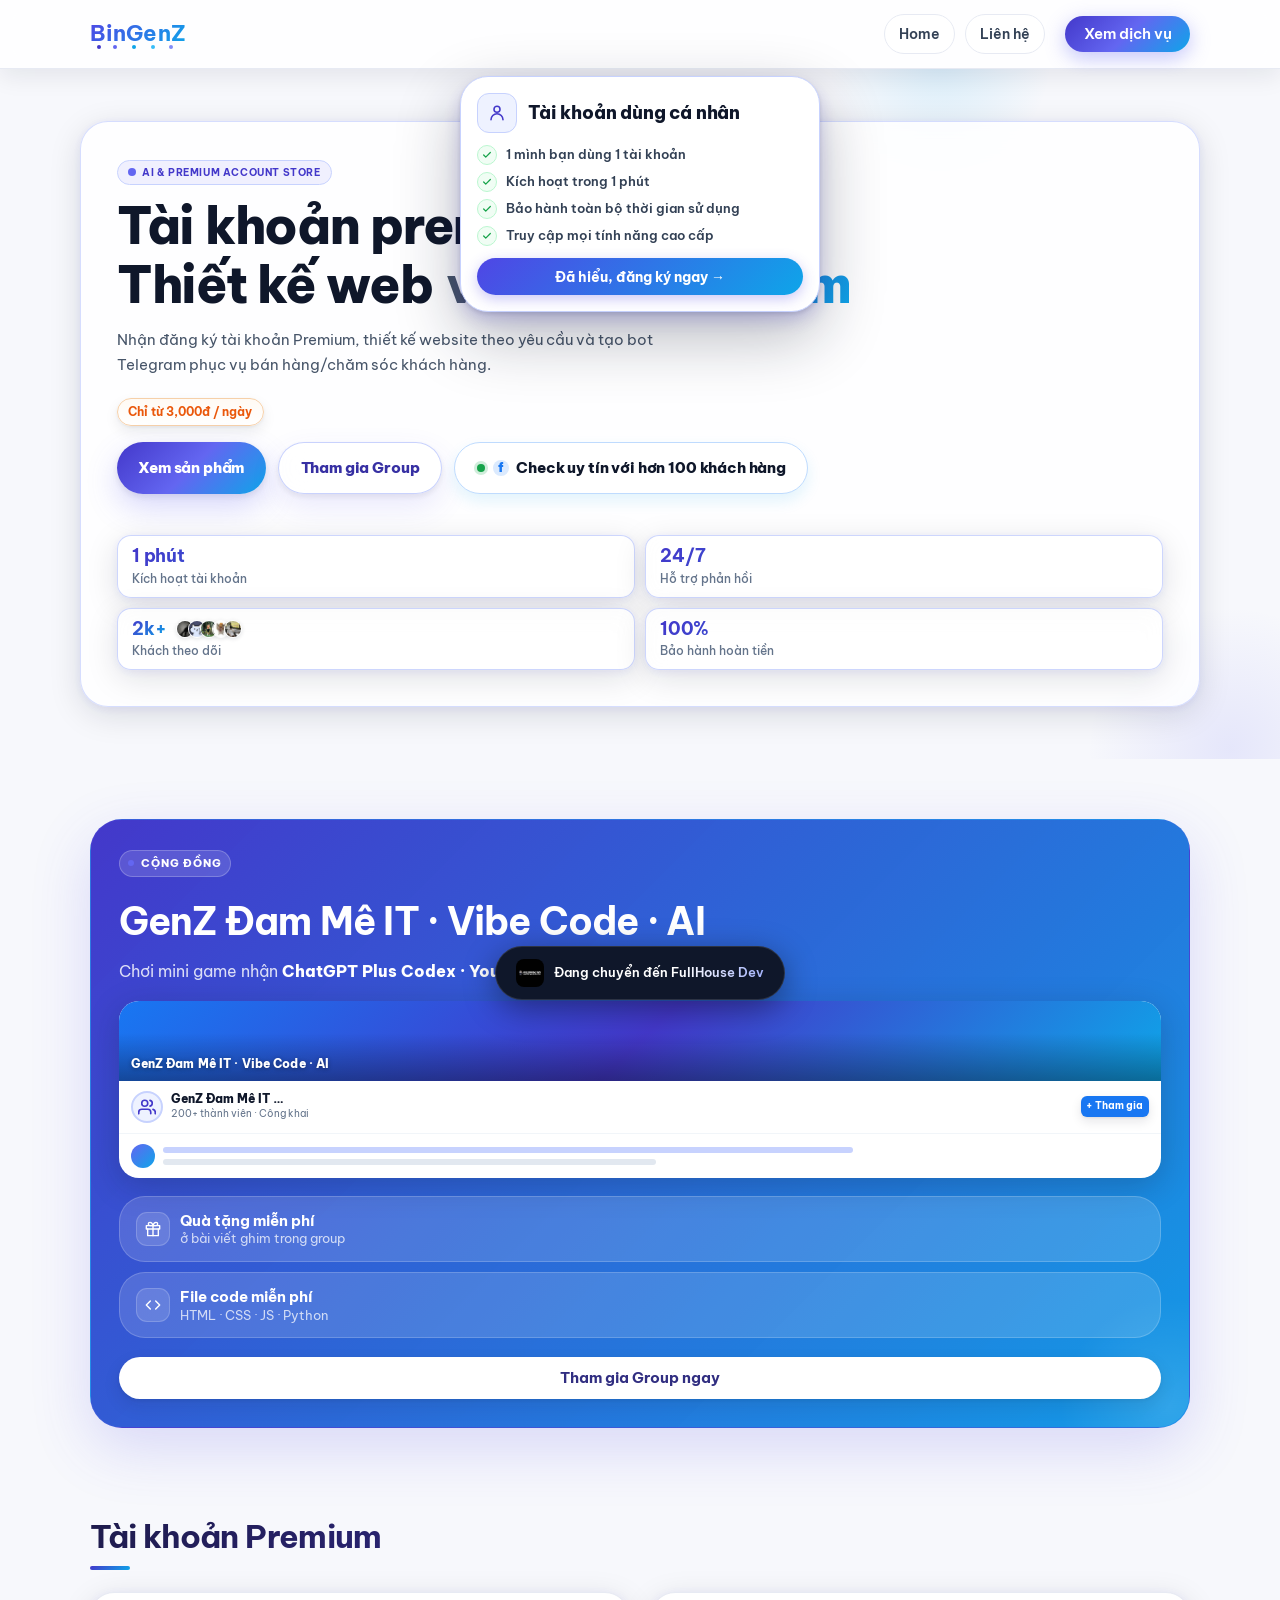
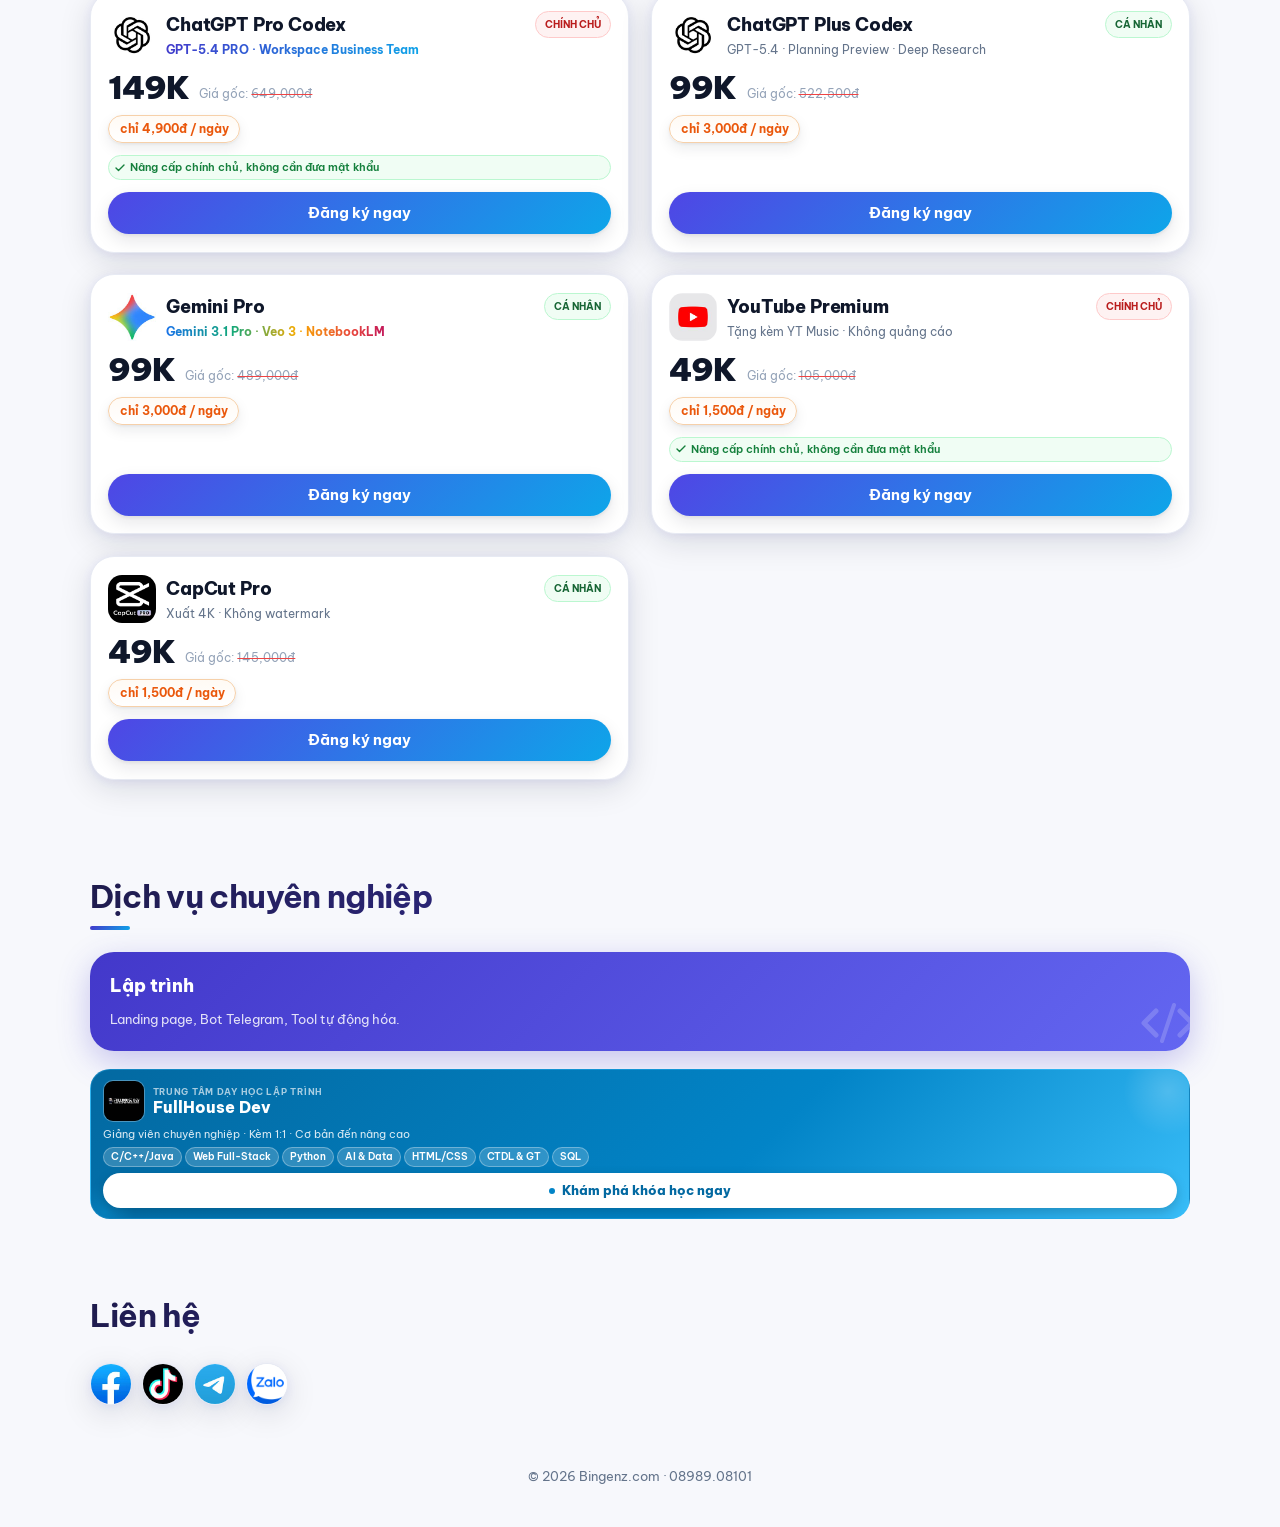
==== commit ff0a2c5e: "feat: Add 1:1 clone of bingenz.com as a single HTML file - Cloned frontend layout, styles, and behav" ====
--- a/index.html
+++ b/index.html
@@ -2401,7 +2401,7 @@
           <div class="hero-cta-row">
             <a class="chip primary" href="javascript:void(0)" onclick="openFirstProduct(event)">Xem sản phẩm</a>
             <a class="hero-outline-btn" href="javascript:void(0)" onclick="navScrollTo('community')">Tham gia Group</a>
-            <a class="hero-outline-btn hero-trust-btn" href="https://www.facebook.com/share/p/1C4sknRzE3/" target="_blank" rel="noopener" onclick="showRedirectToast('Facebook','assets/images/fb.jpg')"><span class="hero-trust-dot"></span><span class="hero-trust-fb">f</span>Check uy tín với hơn 100 khách hàng</a>
+            <a class="hero-outline-btn hero-trust-btn" href="https://www.facebook.com/share/p/1C4sknRzE3/" target="_blank" rel="noopener" onclick="showRedirectToast('Facebook','[data-uri]')"><span class="hero-trust-dot"></span><span class="hero-trust-fb">f</span>Check uy tín với hơn 100 khách hàng</a>
           </div>
           <div class="hero-stats">
             <div class="hero-stat-card">
@@ -2416,11 +2416,11 @@
               <div class="hero-stat-top">
                 <div class="hero-stat-value">2k+</div>
                 <div class="hero-stat-avatars">
-                  <img src="assets/images/avt1.jpg" alt="" width="22" height="22" decoding="async">
-                  <img src="assets/images/avt2.jpg" alt="" width="22" height="22" decoding="async">
-                  <img src="assets/images/avt3.jpg" alt="" width="22" height="22" decoding="async">
-                  <img src="assets/images/avt4.jpg" alt="" width="22" height="22" decoding="async">
-                  <img src="assets/images/avt5.jpg" alt="" width="22" height="22" decoding="async">
+                  <img src="[data-uri]" alt="" width="22" height="22" decoding="async">
+                  <img src="[data-uri]" alt="" width="22" height="22" decoding="async">
+                  <img src="[data-uri]" alt="" width="22" height="22" decoding="async">
+                  <img src="[data-uri]" alt="" width="22" height="22" decoding="async">
+                  <img src="[data-uri]" alt="" width="22" height="22" decoding="async">
                 </div>
               </div>
               <div class="hero-stat-label">Khách theo dõi</div>
@@ -2529,7 +2529,7 @@
         <div class="wlc-ad" style="margin-top:1.125em;">
           <div class="wlc-ad-inner">
             <div class="wlc-ad-head">
-              <div class="wlc-ad-logo"><img src="assets/images/fhd.jpg" alt="FullHouse Dev" loading="lazy" decoding="async"></div>
+              <div class="wlc-ad-logo"><img src="[data-uri]" alt="FullHouse Dev" loading="lazy" decoding="async"></div>
               <div>
                 <div class="wlc-ad-qc">Trung tâm dạy học lập trình</div>
                 <div class="wlc-ad-brand">FullHouse Dev</div>
@@ -2556,16 +2556,16 @@
         <h2>Liên hệ</h2>
         <div class="contact-list">
           <a class="contact-item" href="https://www.facebook.com/share/1AUUKX6NHa/" target="_blank" rel="noopener" aria-label="Facebook">
-            <img src="assets/images/fb.jpg" alt="Facebook" width="42" height="42" loading="lazy" decoding="async">
+            <img src="[data-uri]" alt="Facebook" width="42" height="42" loading="lazy" decoding="async">
           </a>
           <a class="contact-item" href="https://www.tiktok.com/@bingenz_" target="_blank" rel="noopener" aria-label="TikTok">
-            <img src="assets/images/tiktok.jpg" alt="TikTok" width="42" height="42" loading="lazy" decoding="async">
+            <img src="[data-uri]" alt="TikTok" width="42" height="42" loading="lazy" decoding="async">
           </a>
           <a class="contact-item" href="https://t.me/binpinkgold" target="_blank" rel="noopener" aria-label="Telegram">
-            <img src="assets/images/tele.jpg" alt="Telegram" width="42" height="42" loading="lazy" decoding="async">
+            <img src="[data-uri]" alt="Telegram" width="42" height="42" loading="lazy" decoding="async">
           </a>
           <a class="contact-item js-zalo-link" href="javascript:void(0)" onclick="zaloOpenPopup()" aria-label="Zalo">
-            <img src="assets/images/zalo.jpg" alt="Zalo" width="42" height="42" loading="lazy" decoding="async">
+            <img src="[data-uri]" alt="Zalo" width="42" height="42" loading="lazy" decoding="async">
           </a>
         </div>
       </div>
@@ -2585,25 +2585,25 @@
       </div>
       <div class="link-popup-list">
         <div class="link-popup-item">
-          <div class="link-popup-icon"><img src="assets/images/fb.jpg" alt="Facebook"></div>
+          <div class="link-popup-icon"><img src="[data-uri]" alt="Facebook"></div>
           <div class="link-popup-info">
             <div class="link-popup-name">Facebook Group</div>
             <div class="link-popup-url">facebook.com/groups/1083123091540550</div>
           </div>
           <div class="link-popup-actions">
-            <a class="link-popup-btn open" href="https://www.facebook.com/groups/1083123091540550/" target="_blank" rel="noopener" onclick="showRedirectToast('Facebook Group','assets/images/fb.jpg');commClosePopup()">Mở</a>
-            <button class="link-popup-btn copy" type="button" onclick="commCopyLink(this,'https://www.facebook.com/groups/1083123091540550/','Facebook Group','assets/images/fb.jpg')">Copy</button>
+            <a class="link-popup-btn open" href="https://www.facebook.com/groups/1083123091540550/" target="_blank" rel="noopener" onclick="showRedirectToast('Facebook Group','[data-uri]');commClosePopup()">Mở</a>
+            <button class="link-popup-btn copy" type="button" onclick="commCopyLink(this,'https://www.facebook.com/groups/1083123091540550/','Facebook Group','[data-uri]')">Copy</button>
           </div>
         </div>
         <div class="link-popup-item">
-          <div class="link-popup-icon"><img src="assets/images/zalo.jpg" alt="Zalo"></div>
+          <div class="link-popup-icon"><img src="[data-uri]" alt="Zalo"></div>
           <div class="link-popup-info">
             <div class="link-popup-name">Zalo Group</div>
             <div class="link-popup-url">zalo.me/g/iaujemqdy7tpv6d0bapx</div>
           </div>
           <div class="link-popup-actions">
-            <a class="link-popup-btn open" href="https://zalo.me/g/iaujemqdy7tpv6d0bapx" target="_blank" rel="noopener" onclick="showRedirectToast('Zalo Group','assets/images/zalo.jpg');commClosePopup()">Mở</a>
-            <button class="link-popup-btn copy" type="button" onclick="commCopyLink(this,'https://zalo.me/g/iaujemqdy7tpv6d0bapx','Zalo Group','assets/images/zalo.jpg')">Copy</button>
+            <a class="link-popup-btn open" href="https://zalo.me/g/iaujemqdy7tpv6d0bapx" target="_blank" rel="noopener" onclick="showRedirectToast('Zalo Group','[data-uri]');commClosePopup()">Mở</a>
+            <button class="link-popup-btn copy" type="button" onclick="commCopyLink(this,'https://zalo.me/g/iaujemqdy7tpv6d0bapx','Zalo Group','[data-uri]')">Copy</button>
           </div>
         </div>
       </div>
@@ -2623,7 +2623,7 @@
             <div class="link-popup-url">0898908101</div>
           </div>
           <div class="link-popup-actions">
-            <a class="link-popup-btn open" href="https://zalo.me/0898908101" target="_blank" rel="noopener" onclick="showRedirectToast('Zalo','assets/images/zalo.jpg');zaloClosePopup()">Liên hệ</a>
+            <a class="link-popup-btn open" href="https://zalo.me/0898908101" target="_blank" rel="noopener" onclick="showRedirectToast('Zalo','[data-uri]');zaloClosePopup()">Liên hệ</a>
             <button class="link-popup-btn copy" id="zaloCopyBtn" type="button" onclick="copyContactZalo()">
               <span class="copy-label">Copy số</span>
             </button>
@@ -2648,13 +2648,13 @@
       </div>
       <div class="link-popup-list">
         <div class="link-popup-item">
-          <div class="link-popup-icon"><img src="assets/images/fhd.jpg" alt="FullHouse Dev"></div>
+          <div class="link-popup-icon"><img src="[data-uri]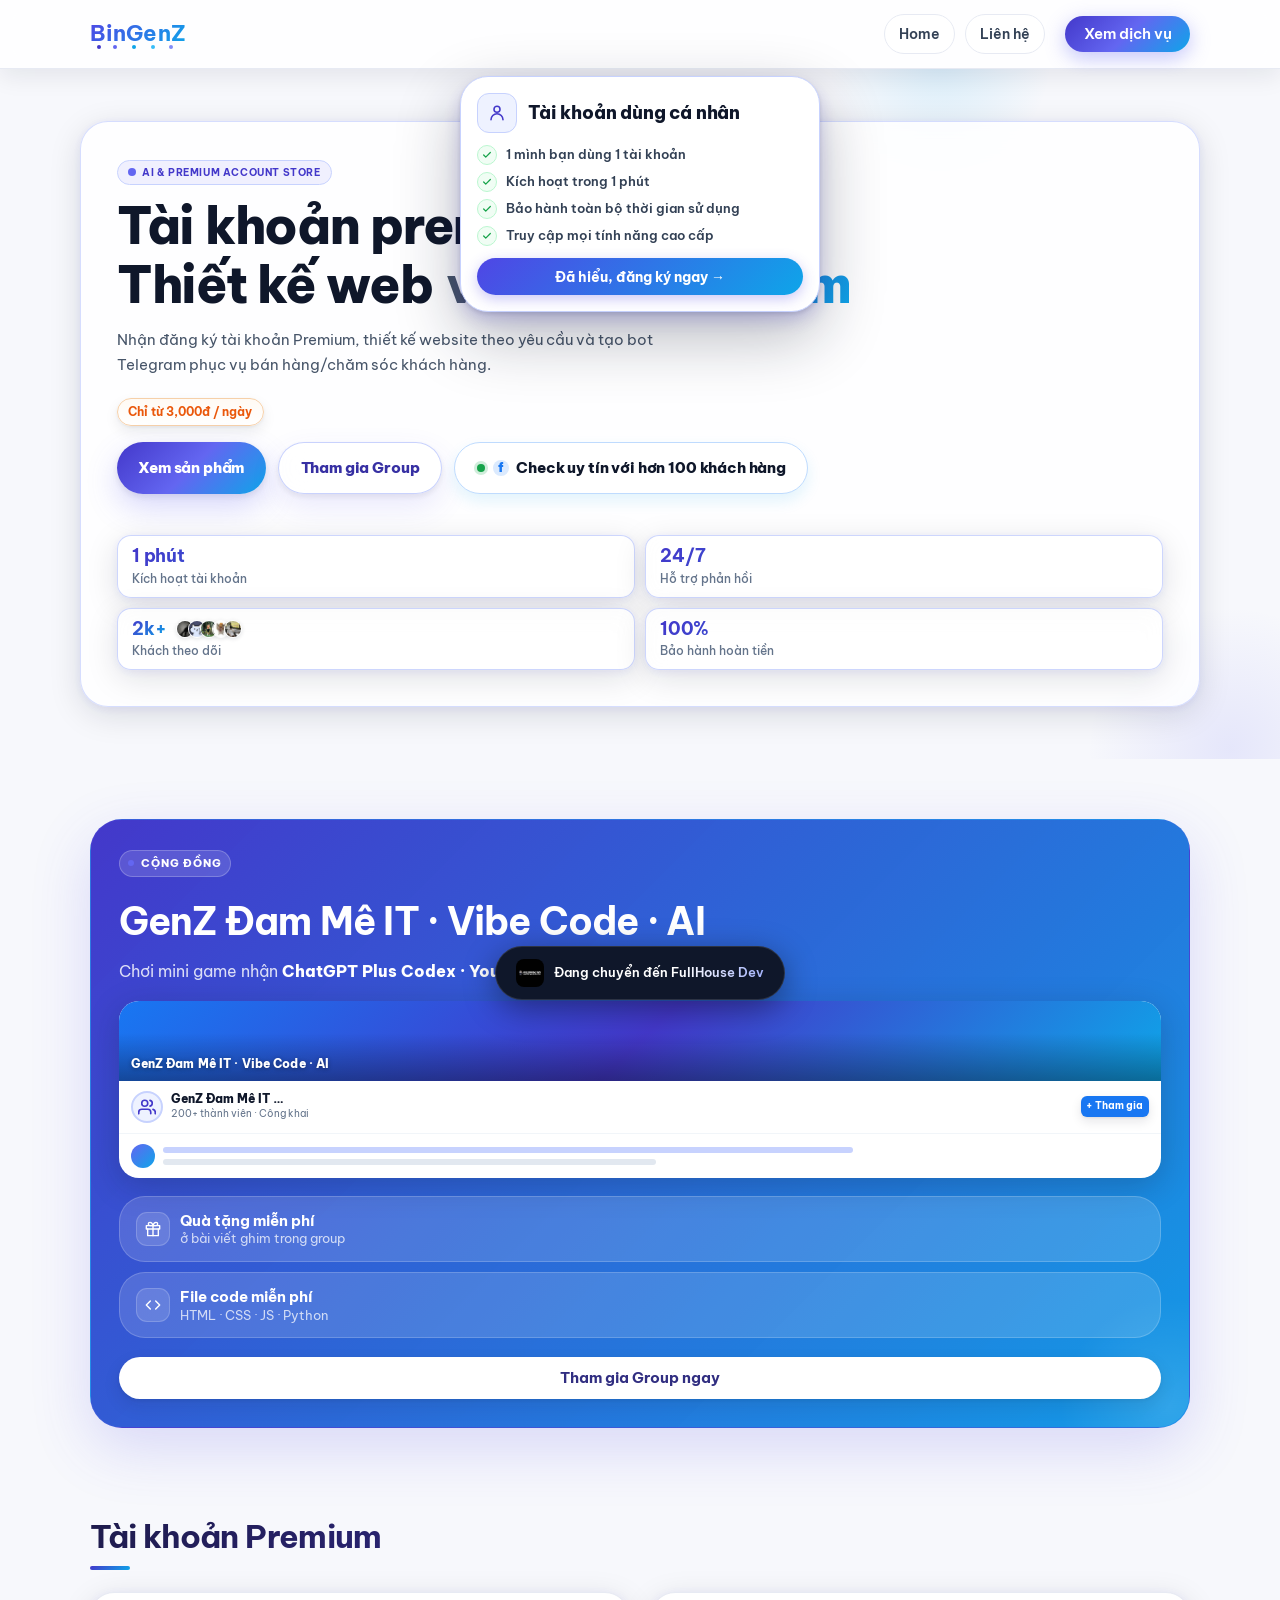
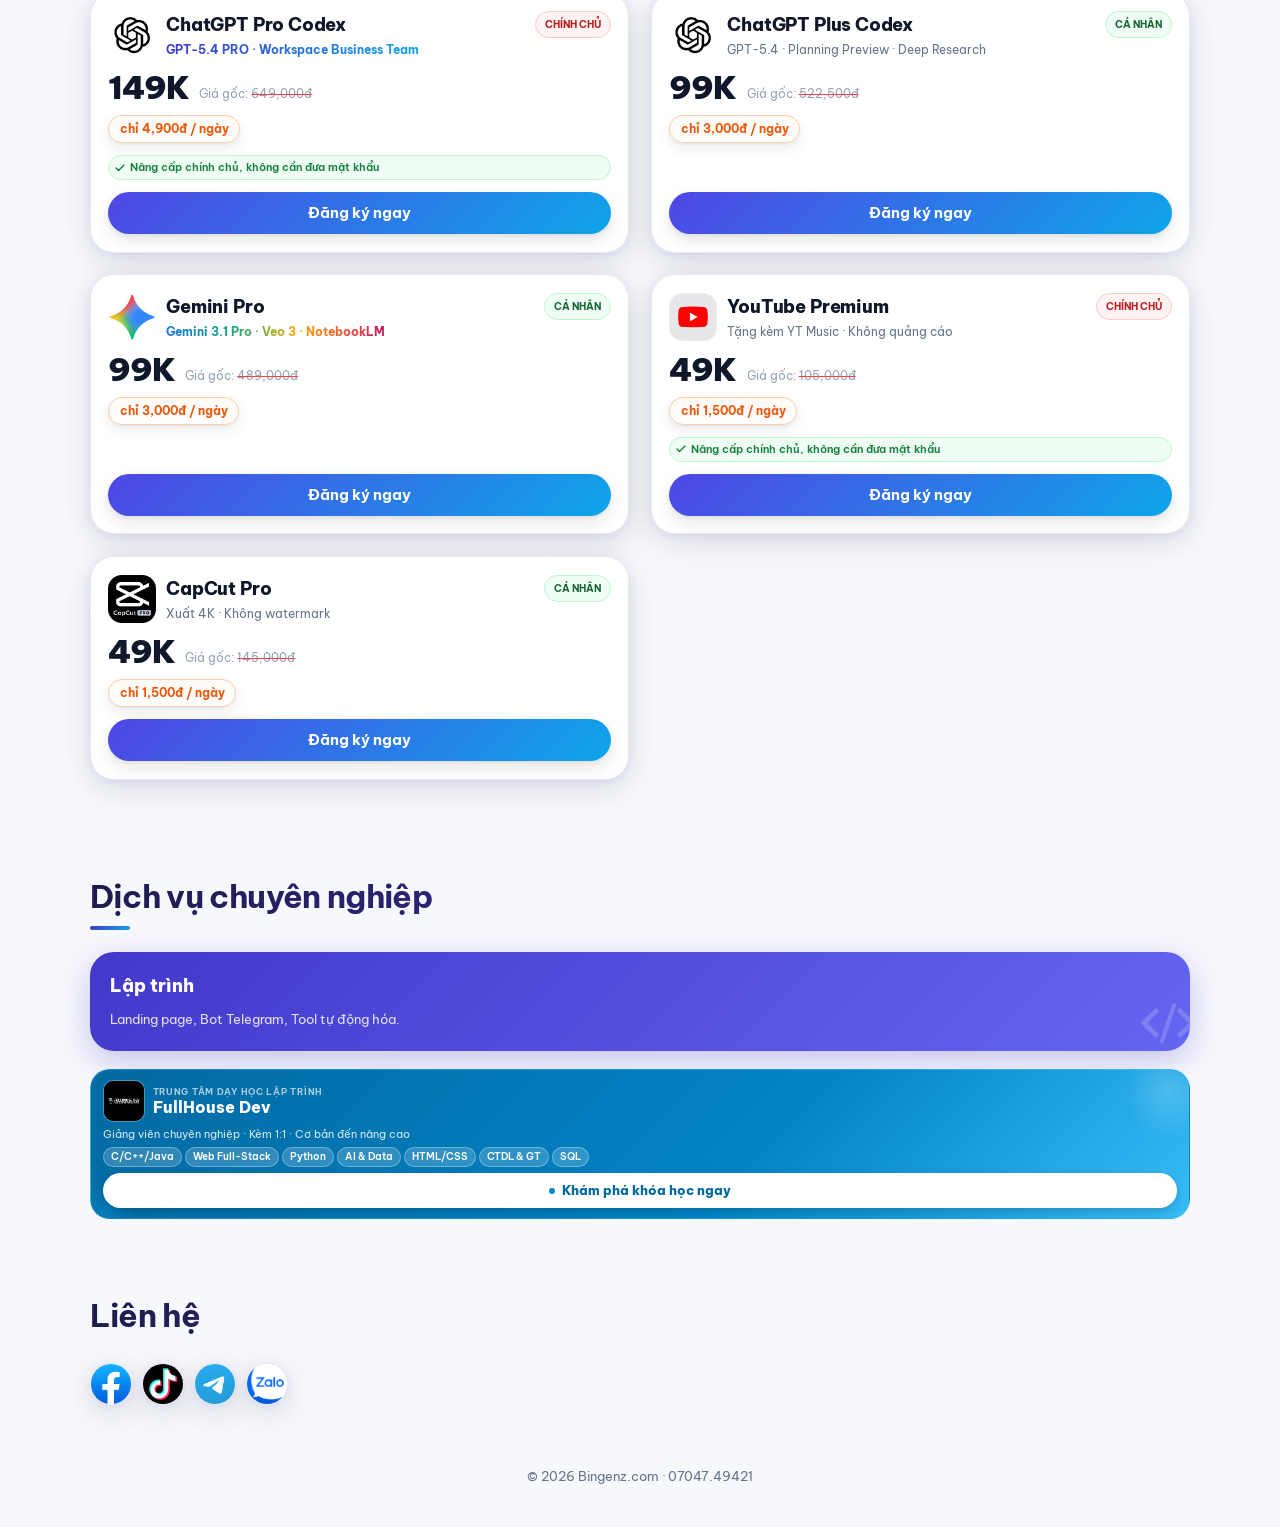
==== commit cfb0d10e: "fix: Remove all traces of old Zalo phone number 0898908101 - Removed instances with varied formats l" ====
--- a/index.html
+++ b/index.html
@@ -2572,7 +2572,7 @@
     </section>
   </main>
 
-  <div class="footer">© 2026 Bingenz.com · 08989.08101</div>
+  <div class="footer">© 2026 Bingenz.com · 07047.49421</div>
 
   <div class="link-popup" id="commPopup" onclick="if(event.target===this)commClosePopup()">
     <div class="link-popup-box">
@@ -2620,10 +2620,10 @@
         <div class="link-popup-item">
           <div class="link-popup-row">
             <div class="link-popup-name">Liên hệ Zalo</div>
-            <div class="link-popup-url">0898908101</div>
+            <div class="link-popup-url">0704749421</div>
           </div>
           <div class="link-popup-actions">
-            <a class="link-popup-btn open" href="https://zalo.me/0898908101" target="_blank" rel="noopener" onclick="showRedirectToast('Zalo','[data-uri]');zaloClosePopup()">Liên hệ</a>
+            <a class="link-popup-btn open" href="https://zalo.me/0704749421" target="_blank" rel="noopener" onclick="showRedirectToast('Zalo','[data-uri]');zaloClosePopup()">Liên hệ</a>
             <button class="link-popup-btn copy" id="zaloCopyBtn" type="button" onclick="copyContactZalo()">
               <span class="copy-label">Copy số</span>
             </button>
@@ -2711,10 +2711,10 @@
         <div class="contact-box" style="margin-top:4px;">
           <div class="contact-box-main">
             <span class="contact-box-label">Liên hệ Zalo</span>
-            <span class="contact-box-number">0898908101</span>
+            <span class="contact-box-number">0704749421</span>
           </div>
           <div class="contact-box-actions">
-            <a class="contact-cta zalo" href="https://zalo.me/0898908101" target="_blank" rel="noopener" onclick="showRedirectToast('Zalo','[data-uri]')">
+            <a class="contact-cta zalo" href="https://zalo.me/0704749421" target="_blank" rel="noopener" onclick="showRedirectToast('Zalo','[data-uri]')">
               <img src="[data-uri]" width="22" height="22" style="border-radius:6px;object-fit:cover;flex-shrink:0;" alt="Zalo">
               Liên hệ
             </a>
@@ -2745,10 +2745,10 @@
         <div class="contact-box">
           <div class="contact-box-main">
             <span class="contact-box-label">Liên hệ Zalo</span>
-            <span class="contact-box-number">0898908101</span>
+            <span class="contact-box-number">0704749421</span>
           </div>
           <div class="contact-box-actions">
-            <a class="contact-cta zalo" href="https://zalo.me/0898908101" target="_blank" rel="noopener" onclick="showRedirectToast('Zalo','[data-uri]')">
+            <a class="contact-cta zalo" href="https://zalo.me/0704749421" target="_blank" rel="noopener" onclick="showRedirectToast('Zalo','[data-uri]')">
               <img src="[data-uri]" width="22" height="22" style="border-radius:6px;object-fit:cover;flex-shrink:0;" alt="Zalo">
               Liên hệ
             </a>
@@ -2988,7 +2988,7 @@
     function copyModalZalo() {
       var copyBtn = document.getElementById('modalZaloCopyBtn');
       if (!copyBtn) return;
-      copyTextWithFallback('0898908101').then(function () {
+      copyTextWithFallback('0704749421').then(function () {
         if (copyBtn._resetTimer) {
           clearTimeout(copyBtn._resetTimer);
         }
@@ -3000,7 +3000,7 @@
           copyBtn._resetTimer = null;
         }, 1800);
       }).catch(function () {
-        showStatusToast('Không thể sao chép tự động. Vui lòng sao chép thủ công: 0898908101', '[data-uri]');
+        showStatusToast('Không thể sao chép tự động. Vui lòng sao chép thủ công: 0704749421', '[data-uri]');
       });
     }
 
@@ -3018,7 +3018,7 @@
     function copyDevZalo() {
       var copyBtn = document.getElementById('devZaloCopyBtn');
       if (!copyBtn) return;
-      copyTextWithFallback('0898908101').then(function () {
+      copyTextWithFallback('0704749421').then(function () {
         if (copyBtn._resetTimer) {
           clearTimeout(copyBtn._resetTimer);
         }
@@ -3030,7 +3030,7 @@
           copyBtn._resetTimer = null;
         }, 1800);
       }).catch(function () {
-        showStatusToast('Không thể sao chép tự động. Vui lòng sao chép thủ công: 0898908101', '[data-uri]');
+        showStatusToast('Không thể sao chép tự động. Vui lòng sao chép thủ công: 0704749421', '[data-uri]');
       });
     }
 
@@ -3148,7 +3148,7 @@
       var copyButtons = document.querySelectorAll("[data-zalo-copy]");
       copyButtons.forEach(function (btn) {
         btn.addEventListener("click", function () {
-          var zaloId = btn.getAttribute("data-zalo-copy") || "0898908101";
+          var zaloId = btn.getAttribute("data-zalo-copy") || "0704749421";
           copyTextWithFallback(zaloId).then(function () {
             showStatusToast("Đã sao chép số Zalo: " + zaloId, "[data-uri]");
           }).catch(function () {
@@ -3209,7 +3209,7 @@
       var copyBtn = document.getElementById('zaloCopyBtn');
       var copyLabel = copyBtn ? copyBtn.querySelector('.copy-label') : null;
       var resetTimer = copyBtn ? copyBtn._resetTimer : null;
-      copyTextWithFallback('0898908101').then(function () {
+      copyTextWithFallback('0704749421').then(function () {
         if (!copyBtn || !copyLabel) return;
         if (resetTimer) {
           clearTimeout(resetTimer);
@@ -3222,7 +3222,7 @@
           copyBtn._resetTimer = null;
         }, 1800);
       }).catch(function () {
-        showCopyPrompt('0898908101', "Đã sao chép số Zalo: 0898908101");
+        showCopyPrompt('0704749421', "Đã sao chép số Zalo: 0704749421");
       });
     }
 
